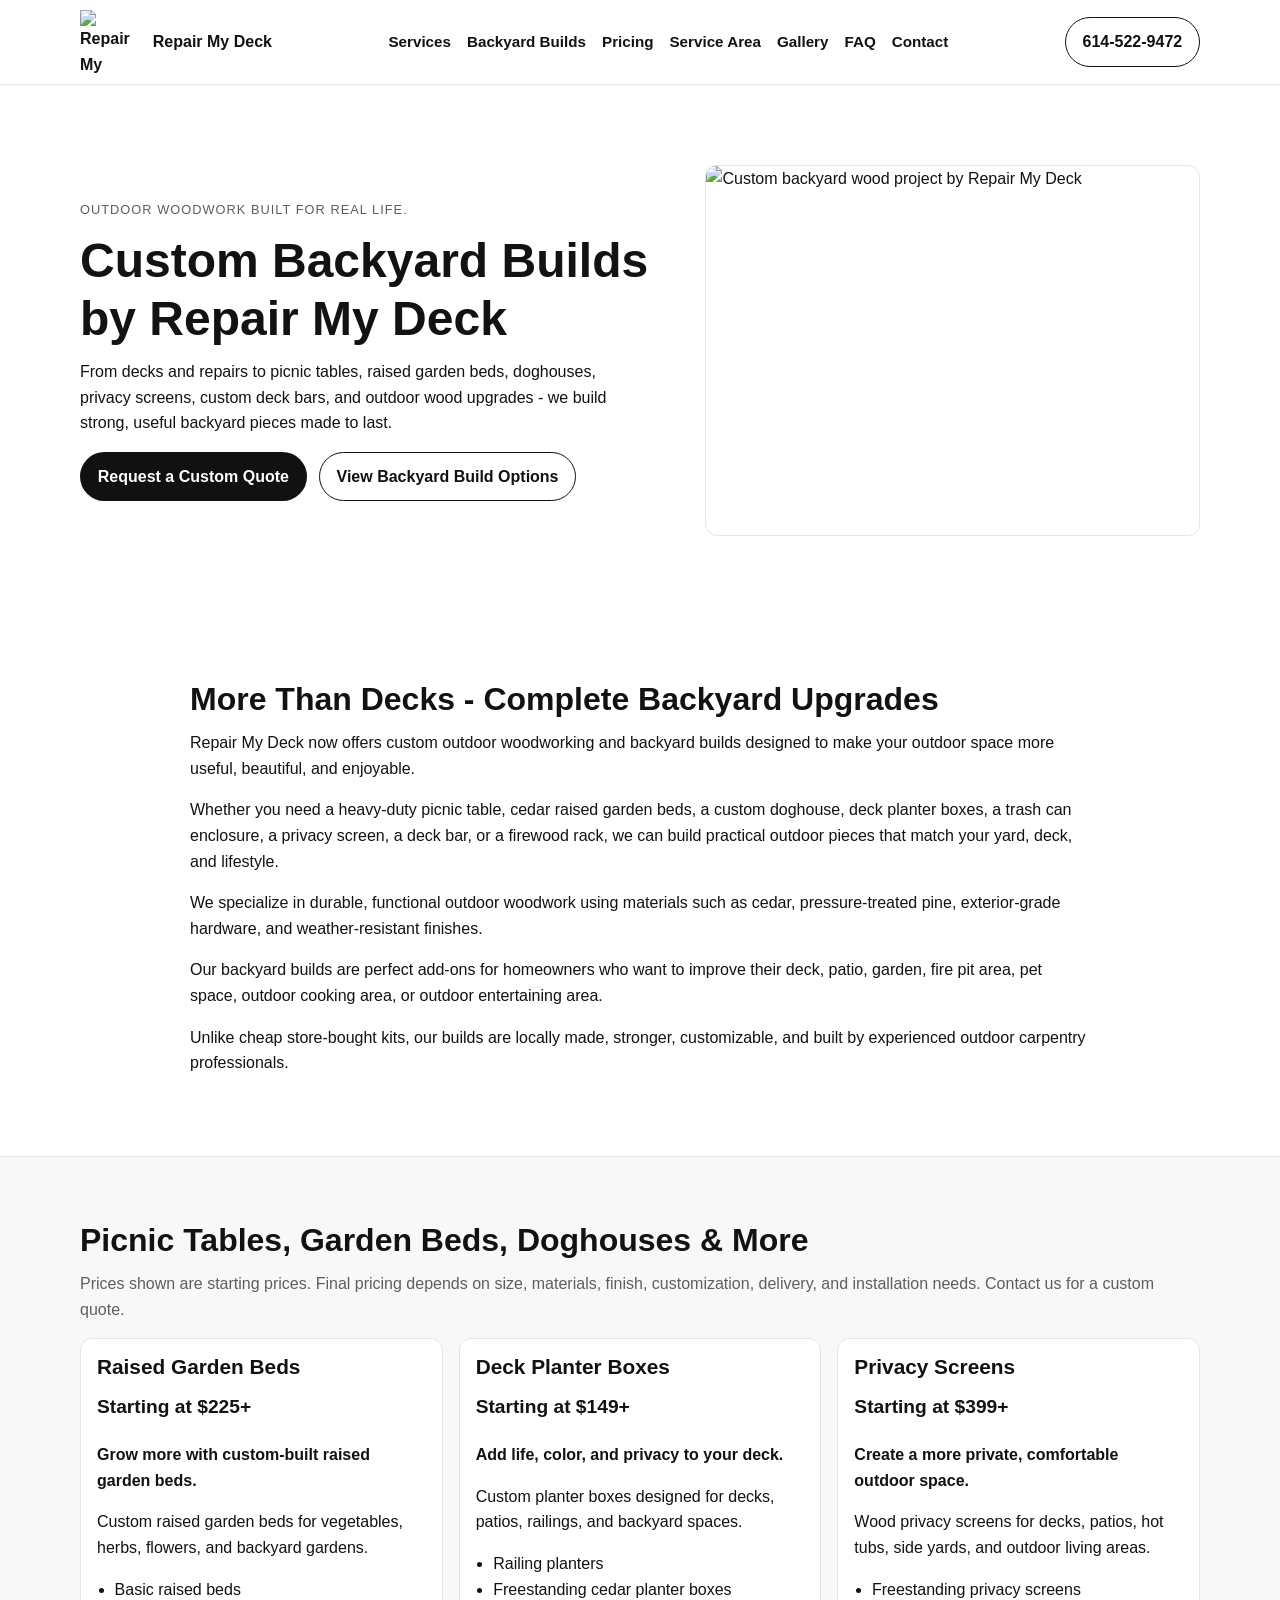
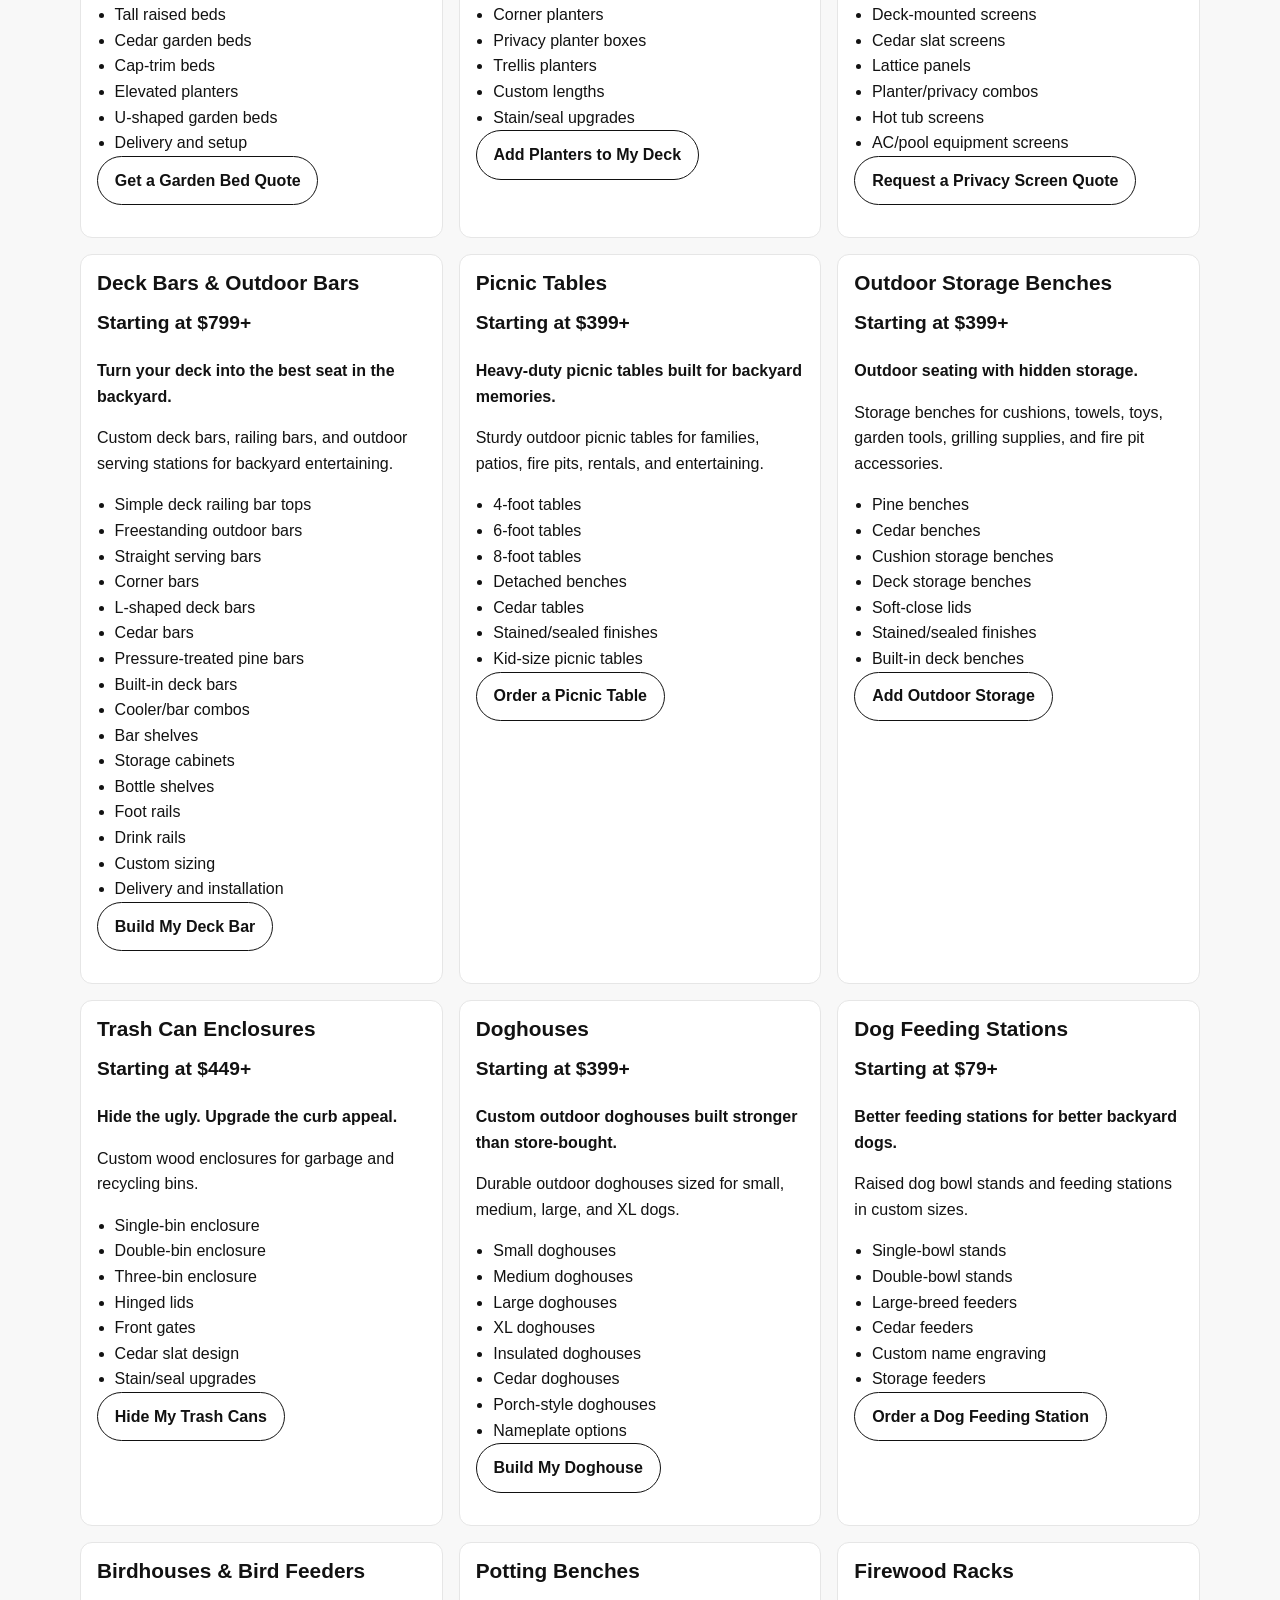
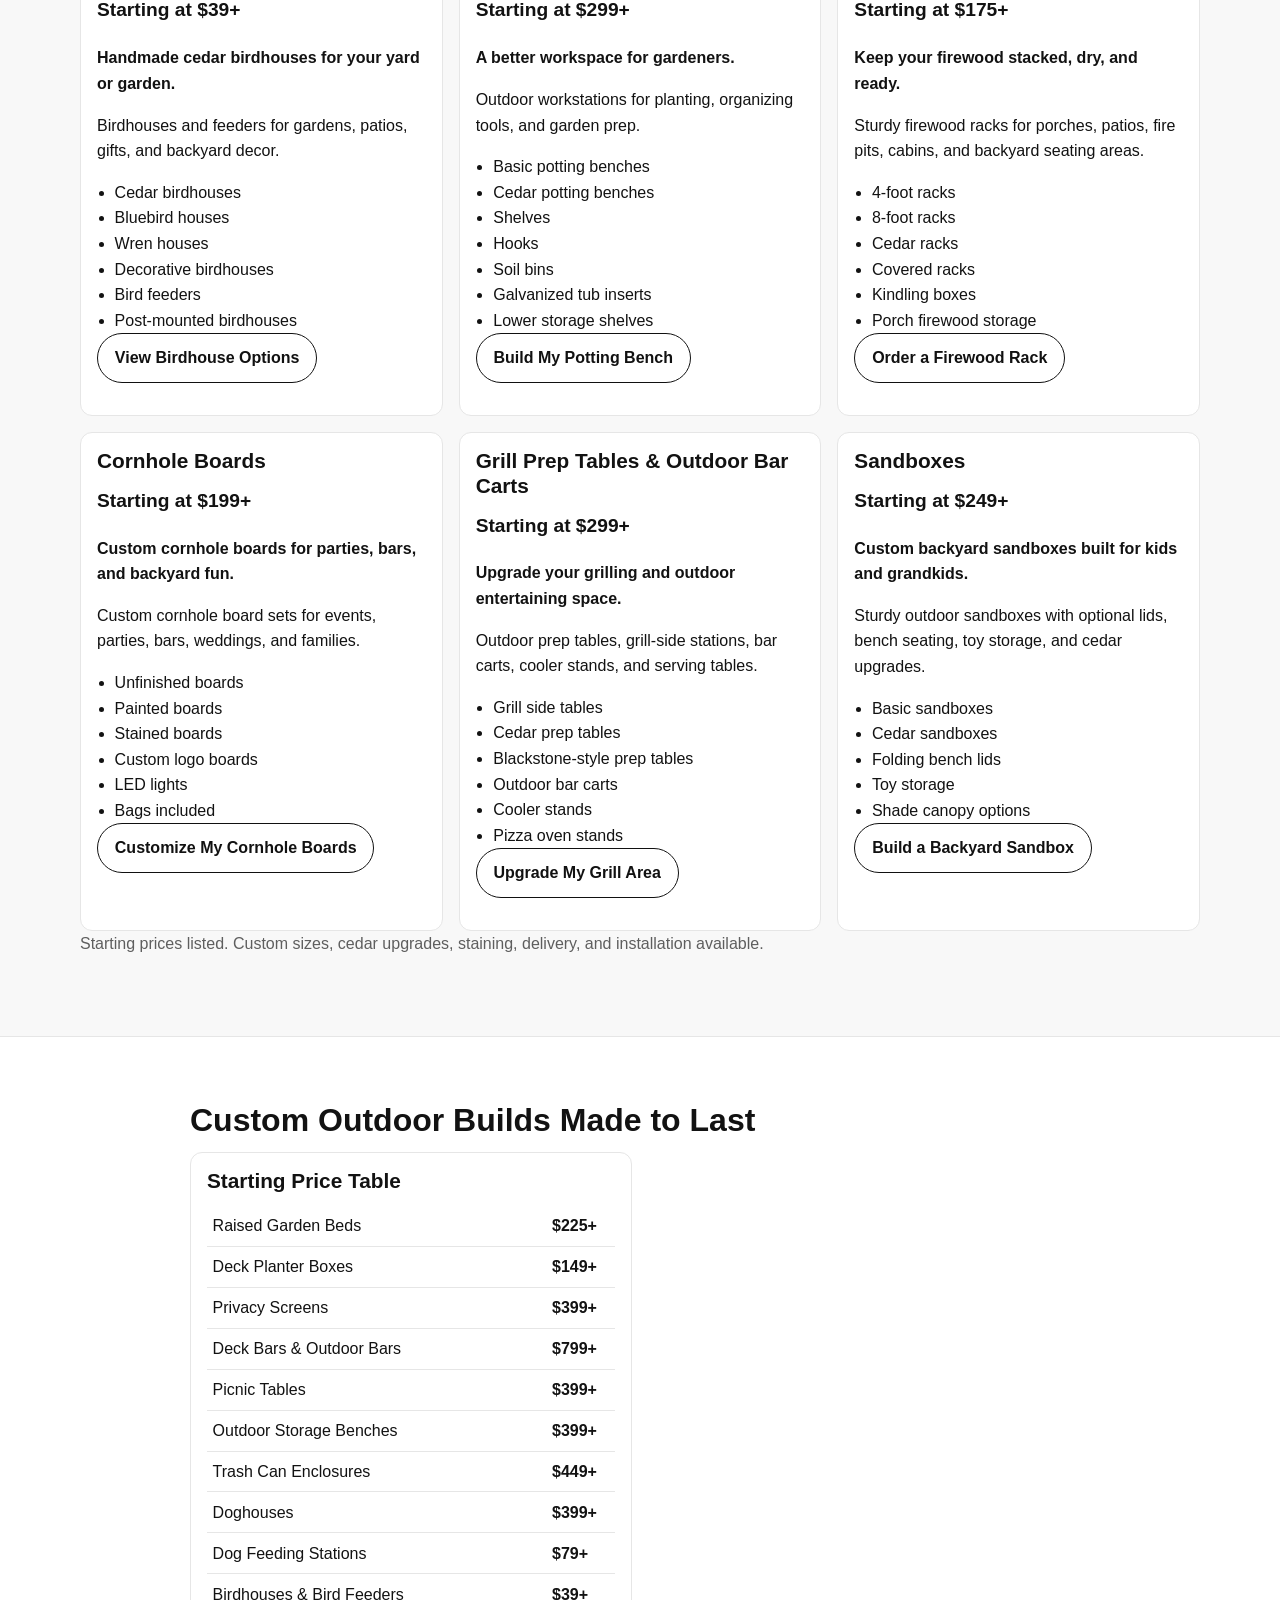
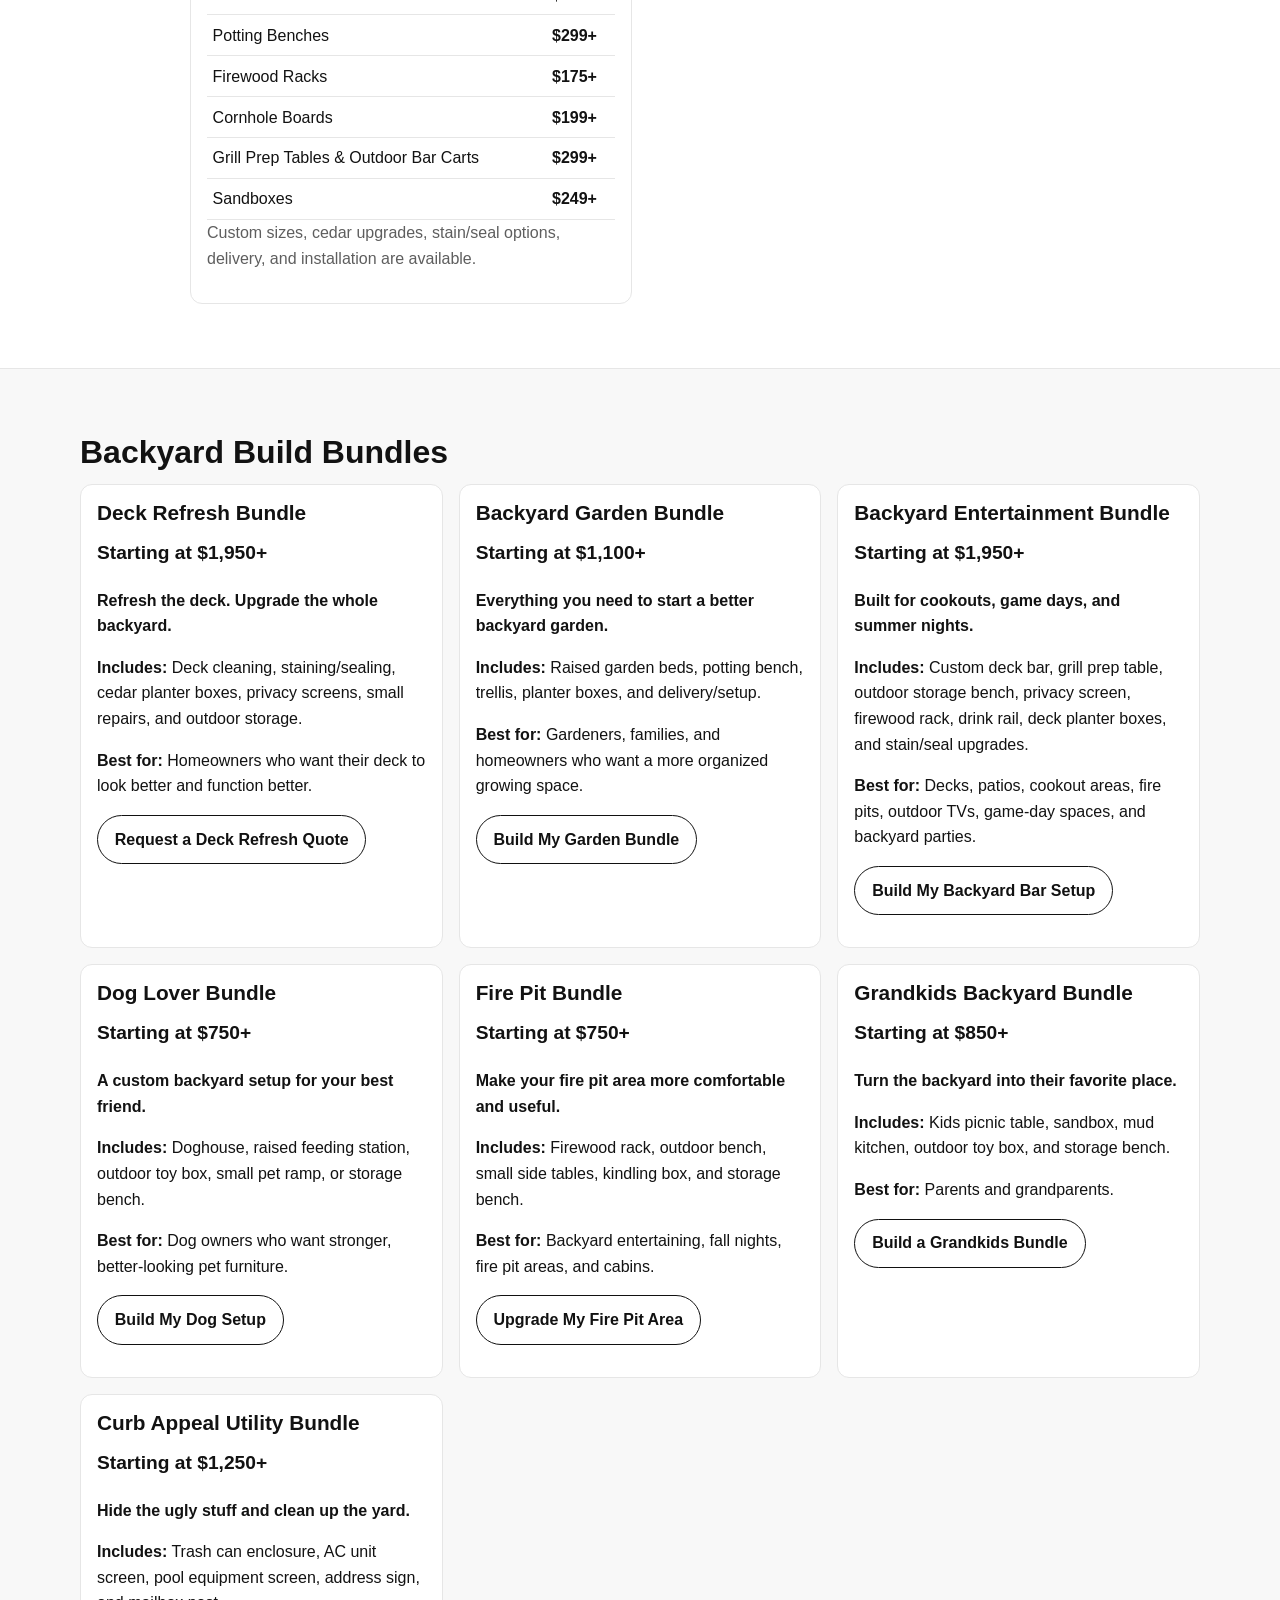
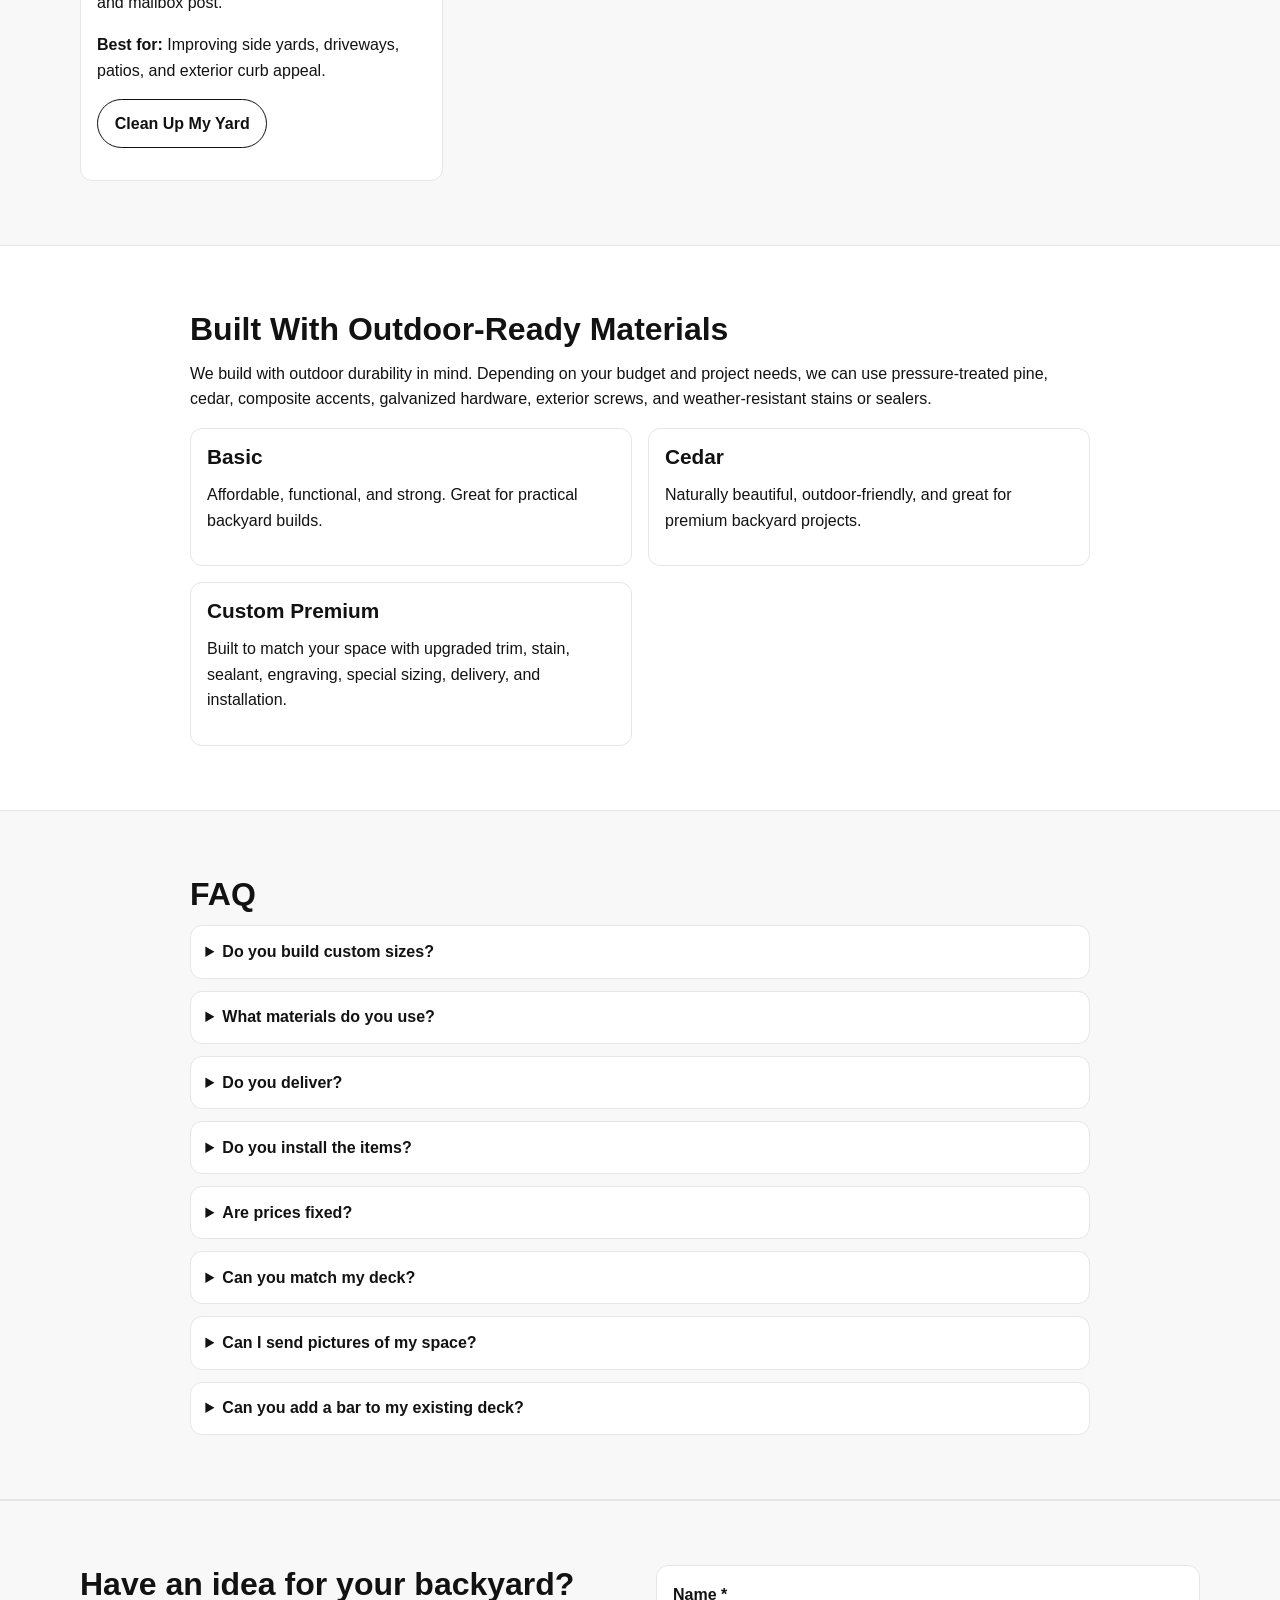
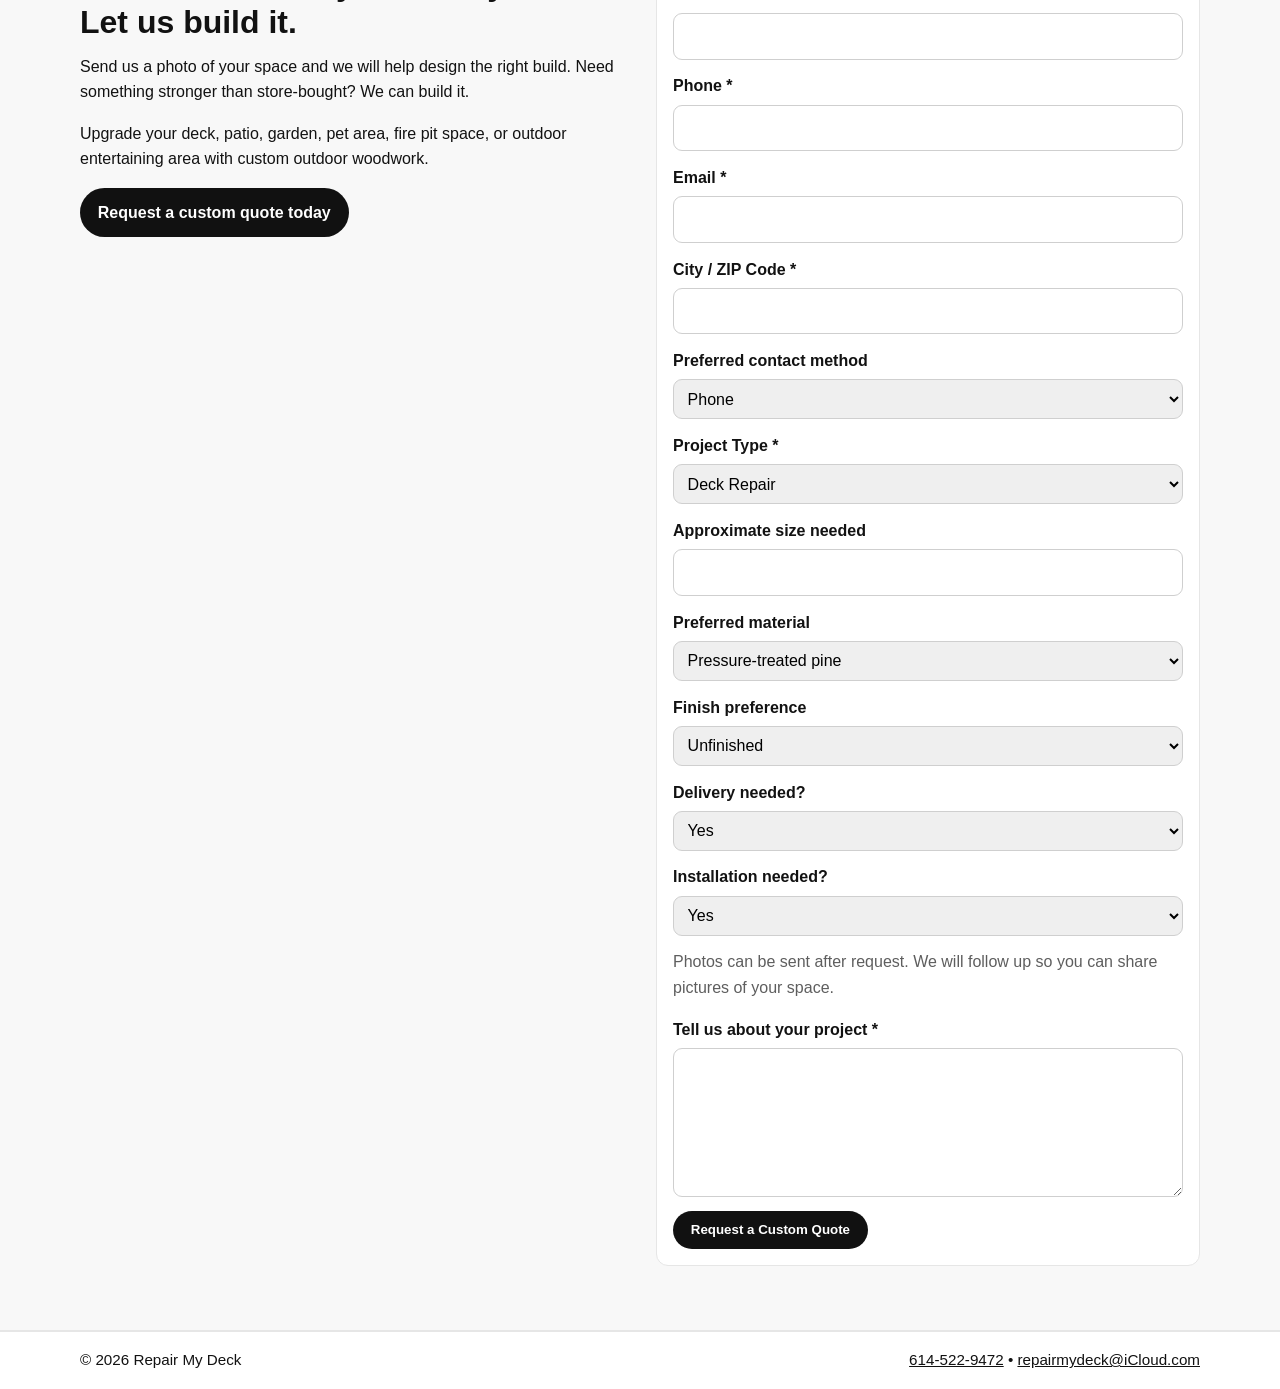
==== backyard-builds/index.html @ 0cf31ff4 "Fix README path for backyard builds page" ====
<!DOCTYPE html>
<html lang="en">
<head>
  <meta charset="UTF-8" />
  <meta name="viewport" content="width=device-width, initial-scale=1.0" />
  <title>Custom Backyard Builds in Central Ohio | Repair My Deck</title>
  <meta name="description" content="Repair My Deck builds custom picnic tables, raised garden beds, doghouses, privacy screens, trash can enclosures, deck planter boxes, custom deck bars, firewood racks, and outdoor wood projects in Central Ohio." />
  <meta name="robots" content="index, follow" />
  <link rel="canonical" href="https://www.repairmydeck.com/backyard-builds" />
  <link rel="stylesheet" href="../styles.css" />
  <script type="application/ld+json">
  {
    "@context": "https://schema.org",
    "@type": "Service",
    "name": "Custom Backyard Builds & Outdoor Woodworking",
    "provider": {"@type":"HomeAndConstructionBusiness","name":"Repair My Deck","telephone":"+1-614-522-9472"},
    "areaServed": ["Reynoldsburg, Ohio","Central Ohio"],
    "description": "Custom outdoor woodworking including picnic tables, raised garden beds, privacy screens, custom deck bars, and outdoor wood projects."
  }
  </script>
  <script type="application/ld+json">
  {
    "@context": "https://schema.org",
    "@type": "FAQPage",
    "mainEntity": [
      {"@type":"Question","name":"Do you build custom sizes?","acceptedAnswer":{"@type":"Answer","text":"Yes. Most backyard builds can be customized by size, material, finish, and layout."}},
      {"@type":"Question","name":"What materials do you use?","acceptedAnswer":{"@type":"Answer","text":"We commonly use pressure-treated pine, cedar, exterior-grade screws, galvanized hardware, and outdoor-rated stains or sealers."}},
      {"@type":"Question","name":"Do you deliver?","acceptedAnswer":{"@type":"Answer","text":"Yes. Delivery may be available depending on your location and the size of the project."}},
      {"@type":"Question","name":"Do you install the items?","acceptedAnswer":{"@type":"Answer","text":"Yes. Some items can be delivered and placed, while others can be installed or mounted depending on the project."}},
      {"@type":"Question","name":"Are prices fixed?","acceptedAnswer":{"@type":"Answer","text":"Prices shown are starting prices. Final pricing depends on size, materials, finish, customization, delivery, and installation."}},
      {"@type":"Question","name":"Can you match my deck?","acceptedAnswer":{"@type":"Answer","text":"Yes. Many items can be built to complement your existing deck, railing, stain color, or backyard style."}},
      {"@type":"Question","name":"Can I send pictures of my space?","acceptedAnswer":{"@type":"Answer","text":"Yes. Sending photos helps us recommend the right size, layout, and design."}},
      {"@type":"Question","name":"Can you add a bar to my existing deck?","acceptedAnswer":{"@type":"Answer","text":"Yes. We can quote simple railing bars, freestanding outdoor bars, or more custom deck-mounted and built-in bar options depending on the structure and available space."}}
    ]
  }
  </script>
</head>
<body>
  <header class="site-header" id="top">
    <div class="container header-inner">
      <a href="/" class="brand" aria-label="Repair My Deck home"><img src="../assets/logo.png" alt="Repair My Deck logo" class="brand-logo" /><span>Repair My Deck</span></a>
      <button class="menu-toggle" aria-expanded="false" aria-controls="site-nav" aria-label="Toggle menu"><span></span><span></span><span></span></button>
      <nav id="site-nav" class="site-nav" aria-label="Primary">
        <a href="/#services">Services</a><a href="/backyard-builds">Backyard Builds</a><a href="/#pricing">Pricing</a><a href="/#service-area">Service Area</a><a href="/#gallery">Gallery</a><a href="/#faq">FAQ</a><a href="#contact">Contact</a>
      </nav>
      <a class="btn btn-outline desktop-call" href="tel:+16145229472">614-522-9472</a>
    </div>
  </header>

  <main id="main-content">
    <section class="hero"><div class="container hero-layout"><div class="hero-copy"><p class="tag">Outdoor woodwork built for real life.</p><h1>Custom Backyard Builds by Repair My Deck</h1><p>From decks and repairs to picnic tables, raised garden beds, doghouses, privacy screens, custom deck bars, and outdoor wood upgrades - we build strong, useful backyard pieces made to last.</p><div class="hero-actions"><a class="btn btn-solid" href="#contact">Request a Custom Quote</a><a class="btn btn-outline" href="#build-options">View Backyard Build Options</a></div></div><figure class="hero-photo"><img src="../assets/photos/featured-deck.jpg" alt="Custom backyard wood project by Repair My Deck" /></figure></div></section>

    <section class="section"><div class="container narrow"><h2>More Than Decks - Complete Backyard Upgrades</h2><p>Repair My Deck now offers custom outdoor woodworking and backyard builds designed to make your outdoor space more useful, beautiful, and enjoyable.</p><p>Whether you need a heavy-duty picnic table, cedar raised garden beds, a custom doghouse, deck planter boxes, a trash can enclosure, a privacy screen, a deck bar, or a firewood rack, we can build practical outdoor pieces that match your yard, deck, and lifestyle.</p><p>We specialize in durable, functional outdoor woodwork using materials such as cedar, pressure-treated pine, exterior-grade hardware, and weather-resistant finishes.</p><p>Our backyard builds are perfect add-ons for homeowners who want to improve their deck, patio, garden, fire pit area, pet space, outdoor cooking area, or outdoor entertaining area.</p><p>Unlike cheap store-bought kits, our builds are locally made, stronger, customizable, and built by experienced outdoor carpentry professionals.</p></div></section>

    <section class="section muted" id="build-options"><div class="container"><h2>Picnic Tables, Garden Beds, Doghouses & More</h2><p class="pricing-note">Prices shown are starting prices. Final pricing depends on size, materials, finish, customization, delivery, and installation needs. Contact us for a custom quote.</p><div class="service-grid service-grid-backyard">
<article class="price-card"><h3>Raised Garden Beds</h3><p class="price">Starting at $225+</p><p><strong>Grow more with custom-built raised garden beds.</strong></p><p>Custom raised garden beds for vegetables, herbs, flowers, and backyard gardens.</p><ul><li>Basic raised beds</li><li>Tall raised beds</li><li>Cedar garden beds</li><li>Cap-trim beds</li><li>Elevated planters</li><li>U-shaped garden beds</li><li>Delivery and setup</li></ul><p><a class="btn btn-outline" href="#contact">Get a Garden Bed Quote</a></p></article>
<article class="price-card"><h3>Deck Planter Boxes</h3><p class="price">Starting at $149+</p><p><strong>Add life, color, and privacy to your deck.</strong></p><p>Custom planter boxes designed for decks, patios, railings, and backyard spaces.</p><ul><li>Railing planters</li><li>Freestanding cedar planter boxes</li><li>Corner planters</li><li>Privacy planter boxes</li><li>Trellis planters</li><li>Custom lengths</li><li>Stain/seal upgrades</li></ul><p><a class="btn btn-outline" href="#contact">Add Planters to My Deck</a></p></article>
<article class="price-card"><h3>Privacy Screens</h3><p class="price">Starting at $399+</p><p><strong>Create a more private, comfortable outdoor space.</strong></p><p>Wood privacy screens for decks, patios, hot tubs, side yards, and outdoor living areas.</p><ul><li>Freestanding privacy screens</li><li>Deck-mounted screens</li><li>Cedar slat screens</li><li>Lattice panels</li><li>Planter/privacy combos</li><li>Hot tub screens</li><li>AC/pool equipment screens</li></ul><p><a class="btn btn-outline" href="#contact">Request a Privacy Screen Quote</a></p></article>
<article class="price-card"><h3>Deck Bars & Outdoor Bars</h3><p class="price">Starting at $799+</p><p><strong>Turn your deck into the best seat in the backyard.</strong></p><p>Custom deck bars, railing bars, and outdoor serving stations for backyard entertaining.</p><ul><li>Simple deck railing bar tops</li><li>Freestanding outdoor bars</li><li>Straight serving bars</li><li>Corner bars</li><li>L-shaped deck bars</li><li>Cedar bars</li><li>Pressure-treated pine bars</li><li>Built-in deck bars</li><li>Cooler/bar combos</li><li>Bar shelves</li><li>Storage cabinets</li><li>Bottle shelves</li><li>Foot rails</li><li>Drink rails</li><li>Custom sizing</li><li>Delivery and installation</li></ul><p><a class="btn btn-outline" href="#contact">Build My Deck Bar</a></p></article>
<article class="price-card"><h3>Picnic Tables</h3><p class="price">Starting at $399+</p><p><strong>Heavy-duty picnic tables built for backyard memories.</strong></p><p>Sturdy outdoor picnic tables for families, patios, fire pits, rentals, and entertaining.</p><ul><li>4-foot tables</li><li>6-foot tables</li><li>8-foot tables</li><li>Detached benches</li><li>Cedar tables</li><li>Stained/sealed finishes</li><li>Kid-size picnic tables</li></ul><p><a class="btn btn-outline" href="#contact">Order a Picnic Table</a></p></article>
<article class="price-card"><h3>Outdoor Storage Benches</h3><p class="price">Starting at $399+</p><p><strong>Outdoor seating with hidden storage.</strong></p><p>Storage benches for cushions, towels, toys, garden tools, grilling supplies, and fire pit accessories.</p><ul><li>Pine benches</li><li>Cedar benches</li><li>Cushion storage benches</li><li>Deck storage benches</li><li>Soft-close lids</li><li>Stained/sealed finishes</li><li>Built-in deck benches</li></ul><p><a class="btn btn-outline" href="#contact">Add Outdoor Storage</a></p></article>
<article class="price-card"><h3>Trash Can Enclosures</h3><p class="price">Starting at $449+</p><p><strong>Hide the ugly. Upgrade the curb appeal.</strong></p><p>Custom wood enclosures for garbage and recycling bins.</p><ul><li>Single-bin enclosure</li><li>Double-bin enclosure</li><li>Three-bin enclosure</li><li>Hinged lids</li><li>Front gates</li><li>Cedar slat design</li><li>Stain/seal upgrades</li></ul><p><a class="btn btn-outline" href="#contact">Hide My Trash Cans</a></p></article>
<article class="price-card"><h3>Doghouses</h3><p class="price">Starting at $399+</p><p><strong>Custom outdoor doghouses built stronger than store-bought.</strong></p><p>Durable outdoor doghouses sized for small, medium, large, and XL dogs.</p><ul><li>Small doghouses</li><li>Medium doghouses</li><li>Large doghouses</li><li>XL doghouses</li><li>Insulated doghouses</li><li>Cedar doghouses</li><li>Porch-style doghouses</li><li>Nameplate options</li></ul><p><a class="btn btn-outline" href="#contact">Build My Doghouse</a></p></article>
<article class="price-card"><h3>Dog Feeding Stations</h3><p class="price">Starting at $79+</p><p><strong>Better feeding stations for better backyard dogs.</strong></p><p>Raised dog bowl stands and feeding stations in custom sizes.</p><ul><li>Single-bowl stands</li><li>Double-bowl stands</li><li>Large-breed feeders</li><li>Cedar feeders</li><li>Custom name engraving</li><li>Storage feeders</li></ul><p><a class="btn btn-outline" href="#contact">Order a Dog Feeding Station</a></p></article>
<article class="price-card"><h3>Birdhouses & Bird Feeders</h3><p class="price">Starting at $39+</p><p><strong>Handmade cedar birdhouses for your yard or garden.</strong></p><p>Birdhouses and feeders for gardens, patios, gifts, and backyard decor.</p><ul><li>Cedar birdhouses</li><li>Bluebird houses</li><li>Wren houses</li><li>Decorative birdhouses</li><li>Bird feeders</li><li>Post-mounted birdhouses</li></ul><p><a class="btn btn-outline" href="#contact">View Birdhouse Options</a></p></article>
<article class="price-card"><h3>Potting Benches</h3><p class="price">Starting at $299+</p><p><strong>A better workspace for gardeners.</strong></p><p>Outdoor workstations for planting, organizing tools, and garden prep.</p><ul><li>Basic potting benches</li><li>Cedar potting benches</li><li>Shelves</li><li>Hooks</li><li>Soil bins</li><li>Galvanized tub inserts</li><li>Lower storage shelves</li></ul><p><a class="btn btn-outline" href="#contact">Build My Potting Bench</a></p></article>
<article class="price-card"><h3>Firewood Racks</h3><p class="price">Starting at $175+</p><p><strong>Keep your firewood stacked, dry, and ready.</strong></p><p>Sturdy firewood racks for porches, patios, fire pits, cabins, and backyard seating areas.</p><ul><li>4-foot racks</li><li>8-foot racks</li><li>Cedar racks</li><li>Covered racks</li><li>Kindling boxes</li><li>Porch firewood storage</li></ul><p><a class="btn btn-outline" href="#contact">Order a Firewood Rack</a></p></article>
<article class="price-card"><h3>Cornhole Boards</h3><p class="price">Starting at $199+</p><p><strong>Custom cornhole boards for parties, bars, and backyard fun.</strong></p><p>Custom cornhole board sets for events, parties, bars, weddings, and families.</p><ul><li>Unfinished boards</li><li>Painted boards</li><li>Stained boards</li><li>Custom logo boards</li><li>LED lights</li><li>Bags included</li></ul><p><a class="btn btn-outline" href="#contact">Customize My Cornhole Boards</a></p></article>
<article class="price-card"><h3>Grill Prep Tables & Outdoor Bar Carts</h3><p class="price">Starting at $299+</p><p><strong>Upgrade your grilling and outdoor entertaining space.</strong></p><p>Outdoor prep tables, grill-side stations, bar carts, cooler stands, and serving tables.</p><ul><li>Grill side tables</li><li>Cedar prep tables</li><li>Blackstone-style prep tables</li><li>Outdoor bar carts</li><li>Cooler stands</li><li>Pizza oven stands</li></ul><p><a class="btn btn-outline" href="#contact">Upgrade My Grill Area</a></p></article>
<article class="price-card"><h3>Sandboxes</h3><p class="price">Starting at $249+</p><p><strong>Custom backyard sandboxes built for kids and grandkids.</strong></p><p>Sturdy outdoor sandboxes with optional lids, bench seating, toy storage, and cedar upgrades.</p><ul><li>Basic sandboxes</li><li>Cedar sandboxes</li><li>Folding bench lids</li><li>Toy storage</li><li>Shade canopy options</li></ul><p><a class="btn btn-outline" href="#contact">Build a Backyard Sandbox</a></p></article>
</div><p class="pricing-note">Starting prices listed. Custom sizes, cedar upgrades, staining, delivery, and installation available.</p></div></section>
<section class="section"><div class="container narrow"><h2>Custom Outdoor Builds Made to Last</h2><div class="price-cards"><article class="price-card"><h3>Starting Price Table</h3><table class="price-table"><tbody><tr><td>Raised Garden Beds</td><td><strong>$225+</strong></td></tr><tr><td>Deck Planter Boxes</td><td><strong>$149+</strong></td></tr><tr><td>Privacy Screens</td><td><strong>$399+</strong></td></tr><tr><td>Deck Bars & Outdoor Bars</td><td><strong>$799+</strong></td></tr><tr><td>Picnic Tables</td><td><strong>$399+</strong></td></tr><tr><td>Outdoor Storage Benches</td><td><strong>$399+</strong></td></tr><tr><td>Trash Can Enclosures</td><td><strong>$449+</strong></td></tr><tr><td>Doghouses</td><td><strong>$399+</strong></td></tr><tr><td>Dog Feeding Stations</td><td><strong>$79+</strong></td></tr><tr><td>Birdhouses & Bird Feeders</td><td><strong>$39+</strong></td></tr><tr><td>Potting Benches</td><td><strong>$299+</strong></td></tr><tr><td>Firewood Racks</td><td><strong>$175+</strong></td></tr><tr><td>Cornhole Boards</td><td><strong>$199+</strong></td></tr><tr><td>Grill Prep Tables & Outdoor Bar Carts</td><td><strong>$299+</strong></td></tr><tr><td>Sandboxes</td><td><strong>$249+</strong></td></tr></tbody></table><p class="pricing-note">Custom sizes, cedar upgrades, stain/seal options, delivery, and installation are available.</p></article></div></div></section><section class="section muted"><div class="container"><h2>Backyard Build Bundles</h2><div class="service-grid service-grid-backyard"><article class='price-card'><h3>Deck Refresh Bundle</h3><p class='price'>Starting at $1,950+</p><p><strong>Refresh the deck. Upgrade the whole backyard.</strong></p><p><strong>Includes:</strong> Deck cleaning, staining/sealing, cedar planter boxes, privacy screens, small repairs, and outdoor storage.</p><p><strong>Best for:</strong> Homeowners who want their deck to look better and function better.</p><p><a class='btn btn-outline' href='#contact'>Request a Deck Refresh Quote</a></p></article><article class='price-card'><h3>Backyard Garden Bundle</h3><p class='price'>Starting at $1,100+</p><p><strong>Everything you need to start a better backyard garden.</strong></p><p><strong>Includes:</strong> Raised garden beds, potting bench, trellis, planter boxes, and delivery/setup.</p><p><strong>Best for:</strong> Gardeners, families, and homeowners who want a more organized growing space.</p><p><a class='btn btn-outline' href='#contact'>Build My Garden Bundle</a></p></article><article class='price-card'><h3>Backyard Entertainment Bundle</h3><p class='price'>Starting at $1,950+</p><p><strong>Built for cookouts, game days, and summer nights.</strong></p><p><strong>Includes:</strong> Custom deck bar, grill prep table, outdoor storage bench, privacy screen, firewood rack, drink rail, deck planter boxes, and stain/seal upgrades.</p><p><strong>Best for:</strong> Decks, patios, cookout areas, fire pits, outdoor TVs, game-day spaces, and backyard parties.</p><p><a class='btn btn-outline' href='#contact'>Build My Backyard Bar Setup</a></p></article><article class='price-card'><h3>Dog Lover Bundle</h3><p class='price'>Starting at $750+</p><p><strong>A custom backyard setup for your best friend.</strong></p><p><strong>Includes:</strong> Doghouse, raised feeding station, outdoor toy box, small pet ramp, or storage bench.</p><p><strong>Best for:</strong> Dog owners who want stronger, better-looking pet furniture.</p><p><a class='btn btn-outline' href='#contact'>Build My Dog Setup</a></p></article><article class='price-card'><h3>Fire Pit Bundle</h3><p class='price'>Starting at $750+</p><p><strong>Make your fire pit area more comfortable and useful.</strong></p><p><strong>Includes:</strong> Firewood rack, outdoor bench, small side tables, kindling box, and storage bench.</p><p><strong>Best for:</strong> Backyard entertaining, fall nights, fire pit areas, and cabins.</p><p><a class='btn btn-outline' href='#contact'>Upgrade My Fire Pit Area</a></p></article><article class='price-card'><h3>Grandkids Backyard Bundle</h3><p class='price'>Starting at $850+</p><p><strong>Turn the backyard into their favorite place.</strong></p><p><strong>Includes:</strong> Kids picnic table, sandbox, mud kitchen, outdoor toy box, and storage bench.</p><p><strong>Best for:</strong> Parents and grandparents.</p><p><a class='btn btn-outline' href='#contact'>Build a Grandkids Bundle</a></p></article><article class='price-card'><h3>Curb Appeal Utility Bundle</h3><p class='price'>Starting at $1,250+</p><p><strong>Hide the ugly stuff and clean up the yard.</strong></p><p><strong>Includes:</strong> Trash can enclosure, AC unit screen, pool equipment screen, address sign, and mailbox post.</p><p><strong>Best for:</strong> Improving side yards, driveways, patios, and exterior curb appeal.</p><p><a class='btn btn-outline' href='#contact'>Clean Up My Yard</a></p></article></div></div></section><section class='section'><div class='container narrow'><h2>Built With Outdoor-Ready Materials</h2><p>We build with outdoor durability in mind. Depending on your budget and project needs, we can use pressure-treated pine, cedar, composite accents, galvanized hardware, exterior screws, and weather-resistant stains or sealers.</p><div class='price-cards'><article class='price-card'><h3>Basic</h3><p>Affordable, functional, and strong. Great for practical backyard builds.</p></article><article class='price-card'><h3>Cedar</h3><p>Naturally beautiful, outdoor-friendly, and great for premium backyard projects.</p></article><article class='price-card'><h3>Custom Premium</h3><p>Built to match your space with upgraded trim, stain, sealant, engraving, special sizing, delivery, and installation.</p></article></div></div></section><section class='section muted' id='faq'><div class='container narrow'><h2>FAQ</h2><div class='faq-list'><details><summary>Do you build custom sizes?</summary><p>Yes. Most backyard builds can be customized by size, material, finish, and layout.</p></details><details><summary>What materials do you use?</summary><p>We commonly use pressure-treated pine, cedar, exterior-grade screws, galvanized hardware, and outdoor-rated stains or sealers.</p></details><details><summary>Do you deliver?</summary><p>Yes. Delivery may be available depending on your location and the size of the project.</p></details><details><summary>Do you install the items?</summary><p>Yes. Some items can be delivered and placed, while others can be installed or mounted depending on the project.</p></details><details><summary>Are prices fixed?</summary><p>Prices shown are starting prices. Final pricing depends on size, materials, finish, customization, delivery, and installation.</p></details><details><summary>Can you match my deck?</summary><p>Yes. Many items can be built to complement your existing deck, railing, stain color, or backyard style.</p></details><details><summary>Can I send pictures of my space?</summary><p>Yes. Sending photos helps us recommend the right size, layout, and design.</p></details><details><summary>Can you add a bar to my existing deck?</summary><p>Yes. We can quote simple railing bars, freestanding outdoor bars, or more custom deck-mounted and built-in bar options depending on the structure and available space.</p></details></div></div></section><section class='section muted' id='contact'><div class='container contact-layout'><div><h2>Have an idea for your backyard? Let us build it.</h2><p>Send us a photo of your space and we will help design the right build. Need something stronger than store-bought? We can build it.</p><p>Upgrade your deck, patio, garden, pet area, fire pit space, or outdoor entertaining area with custom outdoor woodwork.</p><a class='btn btn-solid' href='#quote-form'>Request a custom quote today</a></div><form id='quote-form' class='contact-form' action='https://formsubmit.co/repairmydeck@iCloud.com' method='post'><input type='hidden' name='_subject' value='Backyard Builds Quote Request - Repair My Deck' /><div class='form-row'><label for='name'>Name *</label><input id='name' name='name' required /></div><div class='form-row'><label for='phone'>Phone *</label><input id='phone' name='phone' required /></div><div class='form-row'><label for='email'>Email *</label><input id='email' name='email' type='email' required /></div><div class='form-row'><label for='city'>City / ZIP Code *</label><input id='city' name='city' required /></div><div class='form-row'><label for='preferredContact'>Preferred contact method</label><select id='preferredContact' name='preferredContact'><option>Phone</option><option>Email</option><option>Text</option><option>No preference</option></select></div><div class='form-row'><label for='projectType'>Project Type *</label><select id='projectType' name='projectType' required><option>Deck Repair</option><option>New Deck Construction</option><option>Deck Rebuild</option><option>Raised Garden Beds</option><option>Deck Planter Boxes</option><option>Privacy Screens</option><option>Deck Bars & Outdoor Bars</option><option>Picnic Tables</option><option>Outdoor Storage Benches</option><option>Trash Can Enclosures</option><option>Doghouses</option><option>Dog Feeding Stations</option><option>Birdhouses & Bird Feeders</option><option>Potting Benches</option><option>Firewood Racks</option><option>Cornhole Boards</option><option>Grill Prep Tables & Outdoor Bar Carts</option><option>Sandboxes</option><option>Backyard Bundle</option><option>Other Custom Outdoor Build</option><option>Not Sure Yet</option></select></div><div class='form-row'><label for='sizeNeeded'>Approximate size needed</label><input id='sizeNeeded' name='sizeNeeded' /></div><div class='form-row'><label for='preferredMaterial'>Preferred material</label><select id='preferredMaterial' name='preferredMaterial'><option>Pressure-treated pine</option><option>Cedar</option><option>Not sure</option></select></div><div class='form-row'><label for='finishPreference'>Finish preference</label><select id='finishPreference' name='finishPreference'><option>Unfinished</option><option>Stained</option><option>Sealed</option><option>Painted</option><option>Not sure</option></select></div><div class='form-row'><label for='deliveryNeeded'>Delivery needed?</label><select id='deliveryNeeded' name='deliveryNeeded'><option>Yes</option><option>No</option><option>Not sure</option></select></div><div class='form-row'><label for='installationNeeded'>Installation needed?</label><select id='installationNeeded' name='installationNeeded'><option>Yes</option><option>No</option><option>Not sure</option></select></div><p class='pricing-note'>Photos can be sent after request. We will follow up so you can share pictures of your space.</p><div class='form-row'><label for='message'>Tell us about your project *</label><textarea id='message' name='message' rows='5' required></textarea></div><button class='btn btn-solid' type='submit'>Request a Custom Quote</button></form></div></section></main><footer class='site-footer'><div class='container footer-inner'><p>© <span id='year'></span> Repair My Deck</p><p><a href='tel:+16145229472'>614-522-9472</a> • <a href='mailto:repairmydeck@iCloud.com'>repairmydeck@iCloud.com</a></p></div></footer><script src='../script.js'></script></body></html>
---- styles.css ----
:root {
  --bg: #ffffff;
  --text: #121212;
  --muted: #5e5e5e;
  --line: #e6e6e6;
  --panel: #f8f8f8;
  --accent: #111111;
  --radius: 12px;
  --max: 1120px;
}

* { box-sizing: border-box; }

body {
  margin: 0;
  font-family: Inter, "Segoe UI", Roboto, Helvetica, Arial, sans-serif;
  color: var(--text);
  background: var(--bg);
  line-height: 1.6;
}

img {
  display: block;
  max-width: 100%;
}

.container {
  width: min(100% - 2rem, var(--max));
  margin-inline: auto;
}

.narrow {
  width: min(100% - 2rem, 900px);
}

.skip-link {
  position: absolute;
  left: -9999px;
  top: -9999px;
}

.skip-link:focus {
  left: 0.5rem;
  top: 0.5rem;
  background: #fff;
  color: #000;
  padding: 0.4rem;
}

.site-header {
  position: sticky;
  top: 0;
  z-index: 50;
  background: rgba(255, 255, 255, 0.96);
  border-bottom: 1px solid var(--line);
  backdrop-filter: blur(6px);
}

.header-inner {
  min-height: 84px;
  display: flex;
  align-items: center;
  justify-content: space-between;
  gap: 1rem;
}

.brand {
  display: inline-flex;
  align-items: center;
  gap: 0.55rem;
  color: var(--text);
  text-decoration: none;
  font-weight: 700;
}

.brand-logo {
  width: 64px;
  height: 64px;
  object-fit: contain;
}

.site-nav {
  display: flex;
  align-items: center;
  gap: 1rem;
}

.site-nav a {
  color: var(--text);
  text-decoration: none;
  font-weight: 600;
  font-size: 0.95rem;
}

.site-nav a:hover,
.site-nav a:focus-visible {
  text-decoration: underline;
}

.menu-toggle {
  display: none;
  background: #fff;
  border: 1px solid var(--line);
  border-radius: 8px;
  padding: 0.35rem;
}

.menu-toggle span {
  width: 19px;
  height: 2px;
  background: #111;
  display: block;
}

.menu-toggle span + span { margin-top: 4px; }

.section {
  padding: clamp(2.7rem, 5vw, 4.5rem) 0;
}

.muted {
  background: var(--panel);
  border-top: 1px solid var(--line);
  border-bottom: 1px solid var(--line);
}

h1, h2, h3 {
  line-height: 1.2;
  margin: 0 0 0.75rem;
}

h1 { font-size: clamp(1.9rem, 4vw, 3rem); }
h2 { font-size: clamp(1.4rem, 2.5vw, 2.1rem); }
h3 { font-size: clamp(1.05rem, 1.8vw, 1.3rem); }

p { margin-top: 0; }

.tag {
  font-size: 0.8rem;
  text-transform: uppercase;
  letter-spacing: 0.08em;
  color: var(--muted);
  margin-bottom: 0.75rem;
}

.hero {
  padding: clamp(3rem, 7vw, 5rem) 0;
}

.hero-layout {
  display: grid;
  gap: 2rem;
}

.hero-copy p {
  max-width: 64ch;
}

.hero-pricing {
  border-left: 3px solid #111;
  padding-left: 1rem;
  margin: 1.25rem 0;
}

.hero-pricing p {
  margin: 0.4rem 0;
}

.hero-pricing span {
  font-weight: 700;
}

.hero-actions {
  display: flex;
  flex-wrap: wrap;
  gap: 0.75rem;
  margin-top: 1rem;
}

.hero-photo {
  margin: 0;
}

.hero-photo img {
  width: 100%;
  border-radius: var(--radius);
  border: 1px solid var(--line);
  object-fit: cover;
  aspect-ratio: 4 / 3;
}

.btn {
  display: inline-flex;
  align-items: center;
  justify-content: center;
  border-radius: 999px;
  padding: 0.68rem 1.05rem;
  font-weight: 700;
  text-decoration: none;
  cursor: pointer;
  border: 1px solid transparent;
}

.btn-solid {
  background: #111;
  color: #fff;
}

.btn-outline {
  background: transparent;
  border-color: #111;
  color: #111;
}

.service-grid {
  display: grid;
  gap: 1rem;
  grid-template-columns: 1fr;
}

.service-grid article {
  border: 1px solid var(--line);
  border-radius: var(--radius);
  background: #fff;
  padding: 1rem;
}

.pricing-note {
  color: var(--muted);
}

.price-cards {
  display: grid;
  gap: 1rem;
}

.price-card {
  background: #fff;
  border: 1px solid var(--line);
  border-radius: var(--radius);
  padding: 1rem;
}

.price {
  font-size: 1.2rem;
  font-weight: 800;
}

.price-card ul {
  margin: 0;
  padding-left: 1.1rem;
}

.gallery-intro {
  color: var(--muted);
}

.gallery-grid {
  display: grid;
  gap: 1rem;
  grid-template-columns: 1fr;
}

.gallery-grid figure {
  margin: 0;
}

.gallery-grid img {
  width: 100%;
  border-radius: var(--radius);
  border: 1px solid var(--line);
  object-fit: cover;
  aspect-ratio: 4 / 3;
}

.gallery-grid figcaption {
  margin-top: 0.4rem;
  font-size: 0.9rem;
  color: var(--muted);
}

.contact-layout {
  display: grid;
  gap: 2rem;
}

.contact-list {
  padding-left: 1rem;
}

.contact-form {
  border: 1px solid var(--line);
  border-radius: var(--radius);
  background: #fff;
  padding: 1rem;
}

.form-row {
  display: grid;
  gap: 0.35rem;
  margin-bottom: 0.85rem;
}

label {
  font-weight: 600;
}

input,
select,
textarea {
  width: 100%;
  border: 1px solid #cfcfcf;
  border-radius: 9px;
  font: inherit;
  padding: 0.6rem;
}

input:focus,
select:focus,
textarea:focus {
  outline: 3px solid rgba(0, 0, 0, 0.15);
  border-color: #111;
}

.honeypot {
  position: absolute;
  left: -9999px;
  pointer-events: none;
  opacity: 0;
}

.form-status {
  margin-top: 0.6rem;
  font-weight: 600;
}

.form-status.success { color: #1d7a3a; }
.form-status.error { color: #a02929; }

.site-footer {
  border-top: 1px solid var(--line);
  padding: 1rem 0;
  background: #fff;
}

.footer-inner {
  display: flex;
  gap: 0.6rem;
  justify-content: space-between;
  flex-wrap: wrap;
}

.footer-inner p {
  margin: 0;
  font-size: 0.95rem;
}

.footer-inner a {
  color: #111;
}

@media (min-width: 800px) {
  .hero-layout {
    grid-template-columns: 1.2fr 1fr;
    align-items: center;
  }

  .service-grid {
    grid-template-columns: repeat(3, 1fr);
  }

  .price-cards {
    grid-template-columns: repeat(2, 1fr);
  }

  .gallery-grid {
    grid-template-columns: repeat(2, 1fr);
  }

  .contact-layout {
    grid-template-columns: 1fr 1fr;
    align-items: start;
  }
}

@media (max-width: 900px) {
  .menu-toggle { display: inline-block; }

  .site-nav {
    display: none;
    position: absolute;
    top: 84px;
    left: 0;
    right: 0;
    background: #fff;
    border-top: 1px solid var(--line);
    padding: 0.8rem 1rem 1rem;
    flex-direction: column;
    align-items: flex-start;
    gap: 0.7rem;
  }

  .site-nav.open { display: flex; }

  .desktop-call { display: none; }
}

@media (max-width: 520px) {
  .btn { width: 100%; }
}


.area-chips {
  list-style: none;
  padding: 0;
  margin: 1rem 0 0;
  display: flex;
  flex-wrap: wrap;
  gap: 0.55rem;
}

.area-chips li {
  border: 1px solid var(--line);
  border-radius: 999px;
  padding: 0.35rem 0.75rem;
  background: #fff;
  font-weight: 600;
  font-size: 0.9rem;
}

.faq-list {
  display: grid;
  gap: 0.75rem;
}

.faq-list details {
  background: #fff;
  border: 1px solid var(--line);
  border-radius: var(--radius);
  padding: 0.8rem 0.9rem;
}

.faq-list summary {
  cursor: pointer;
  font-weight: 700;
}

.reviews-panel {
  border: 1px solid var(--line);
  border-radius: var(--radius);
  background: #fff;
  padding: 1rem;
  margin: 1rem 0;
}

.reviews-loading {
  color: var(--muted);
  margin: 0;
}

.text-link {
  color: #111;
  font-weight: 700;
}

.service-grid-backyard {
  grid-template-columns: repeat(3, 1fr);
}

.price-table {
  width: 100%;
  border-collapse: collapse;
}

.price-table td {
  border-bottom: 1px solid var(--line);
  padding: 0.45rem 0.35rem;
  vertical-align: top;
}

.two-col-inline {
  display: grid;
  grid-template-columns: 1fr;
  gap: 0.75rem;
}

@media (max-width: 980px) {
  .service-grid-backyard { grid-template-columns: repeat(2, 1fr); }
}

@media (max-width: 640px) {
  .service-grid-backyard { grid-template-columns: 1fr; }
  .two-col-inline { grid-template-columns: 1fr; }
}
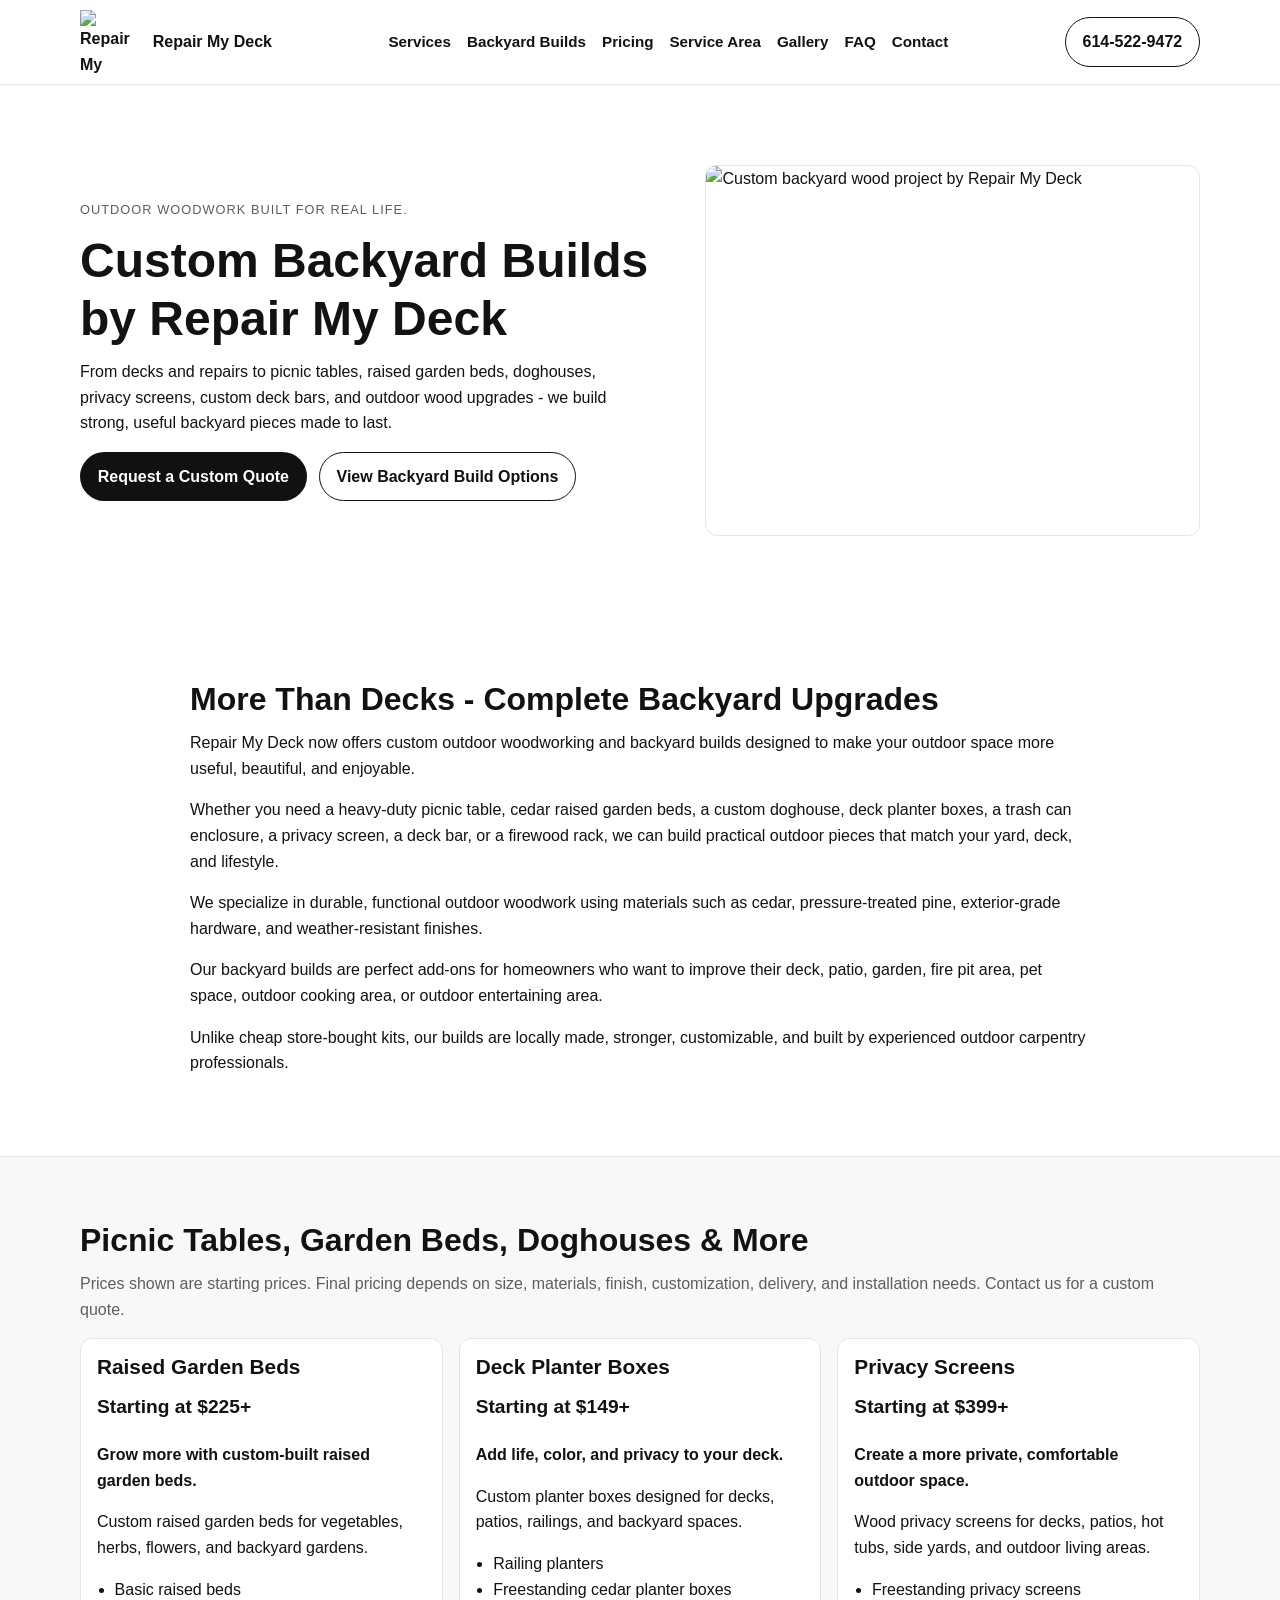
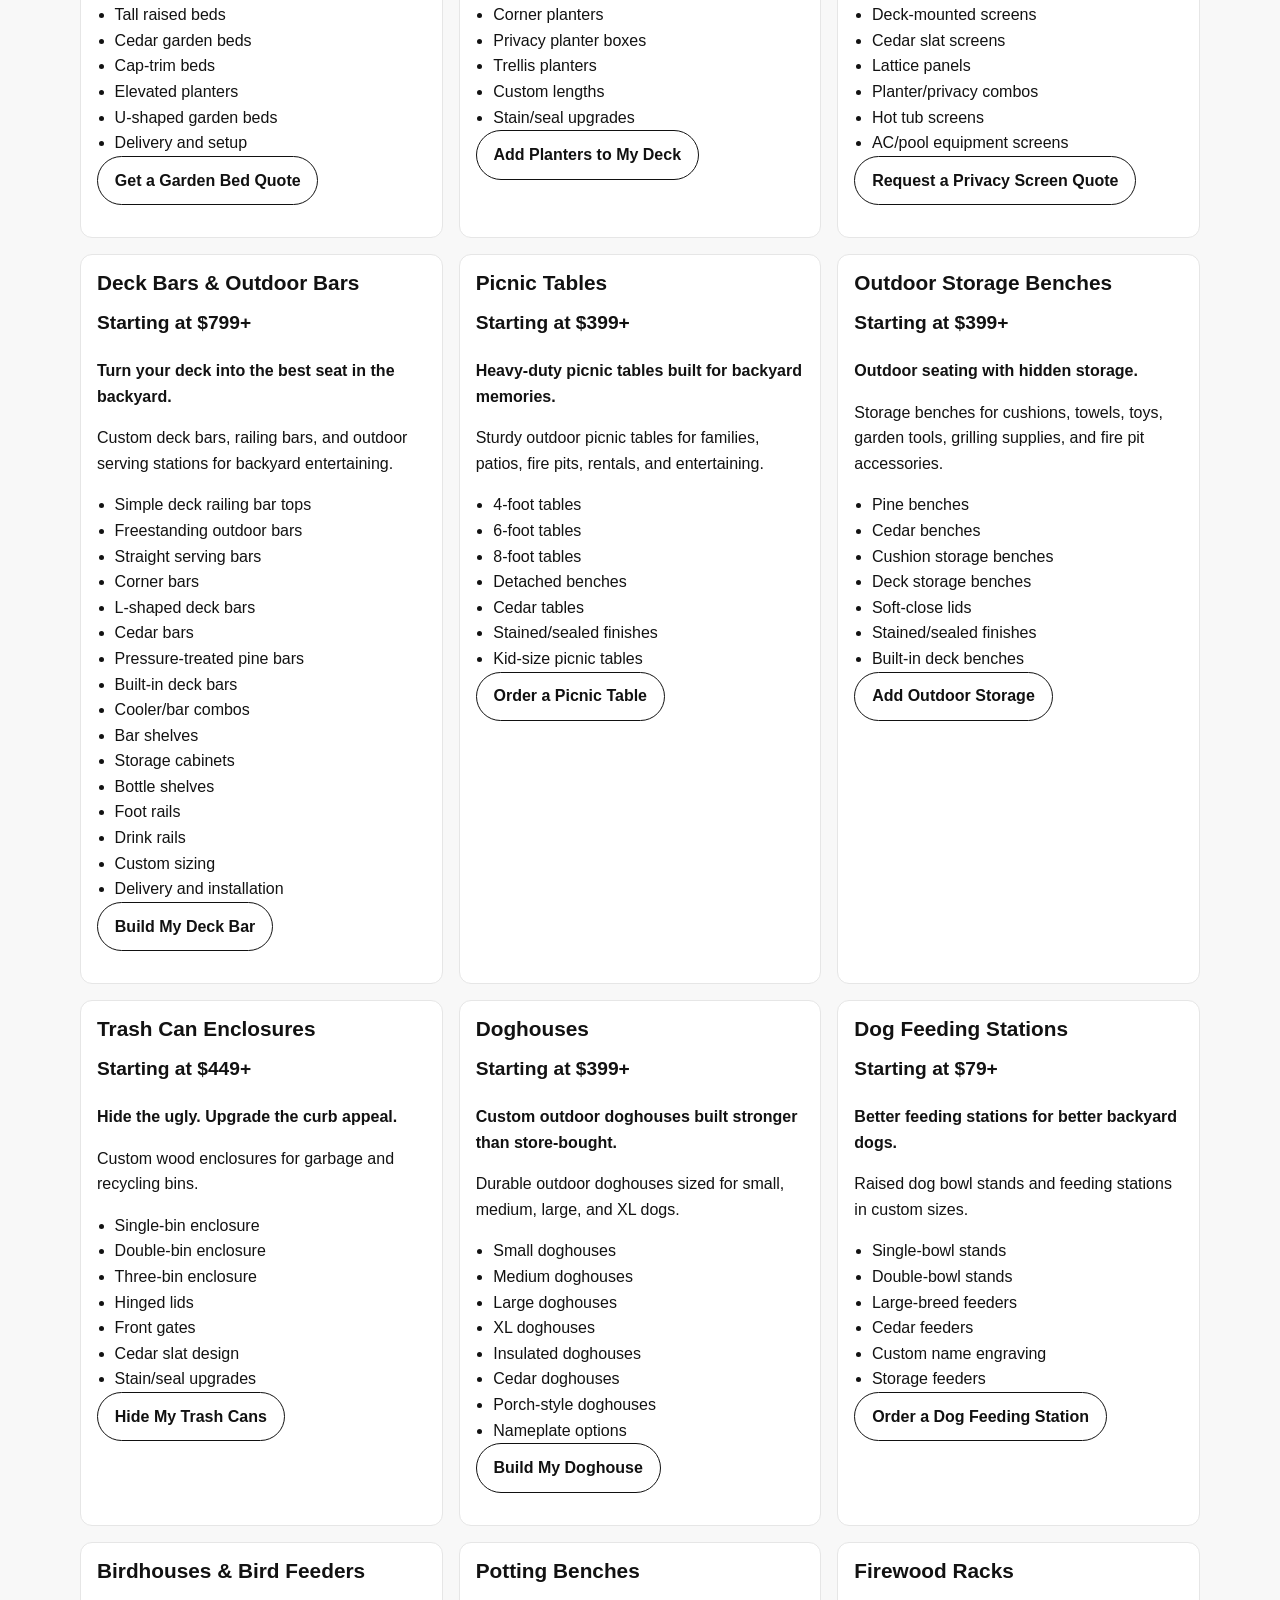
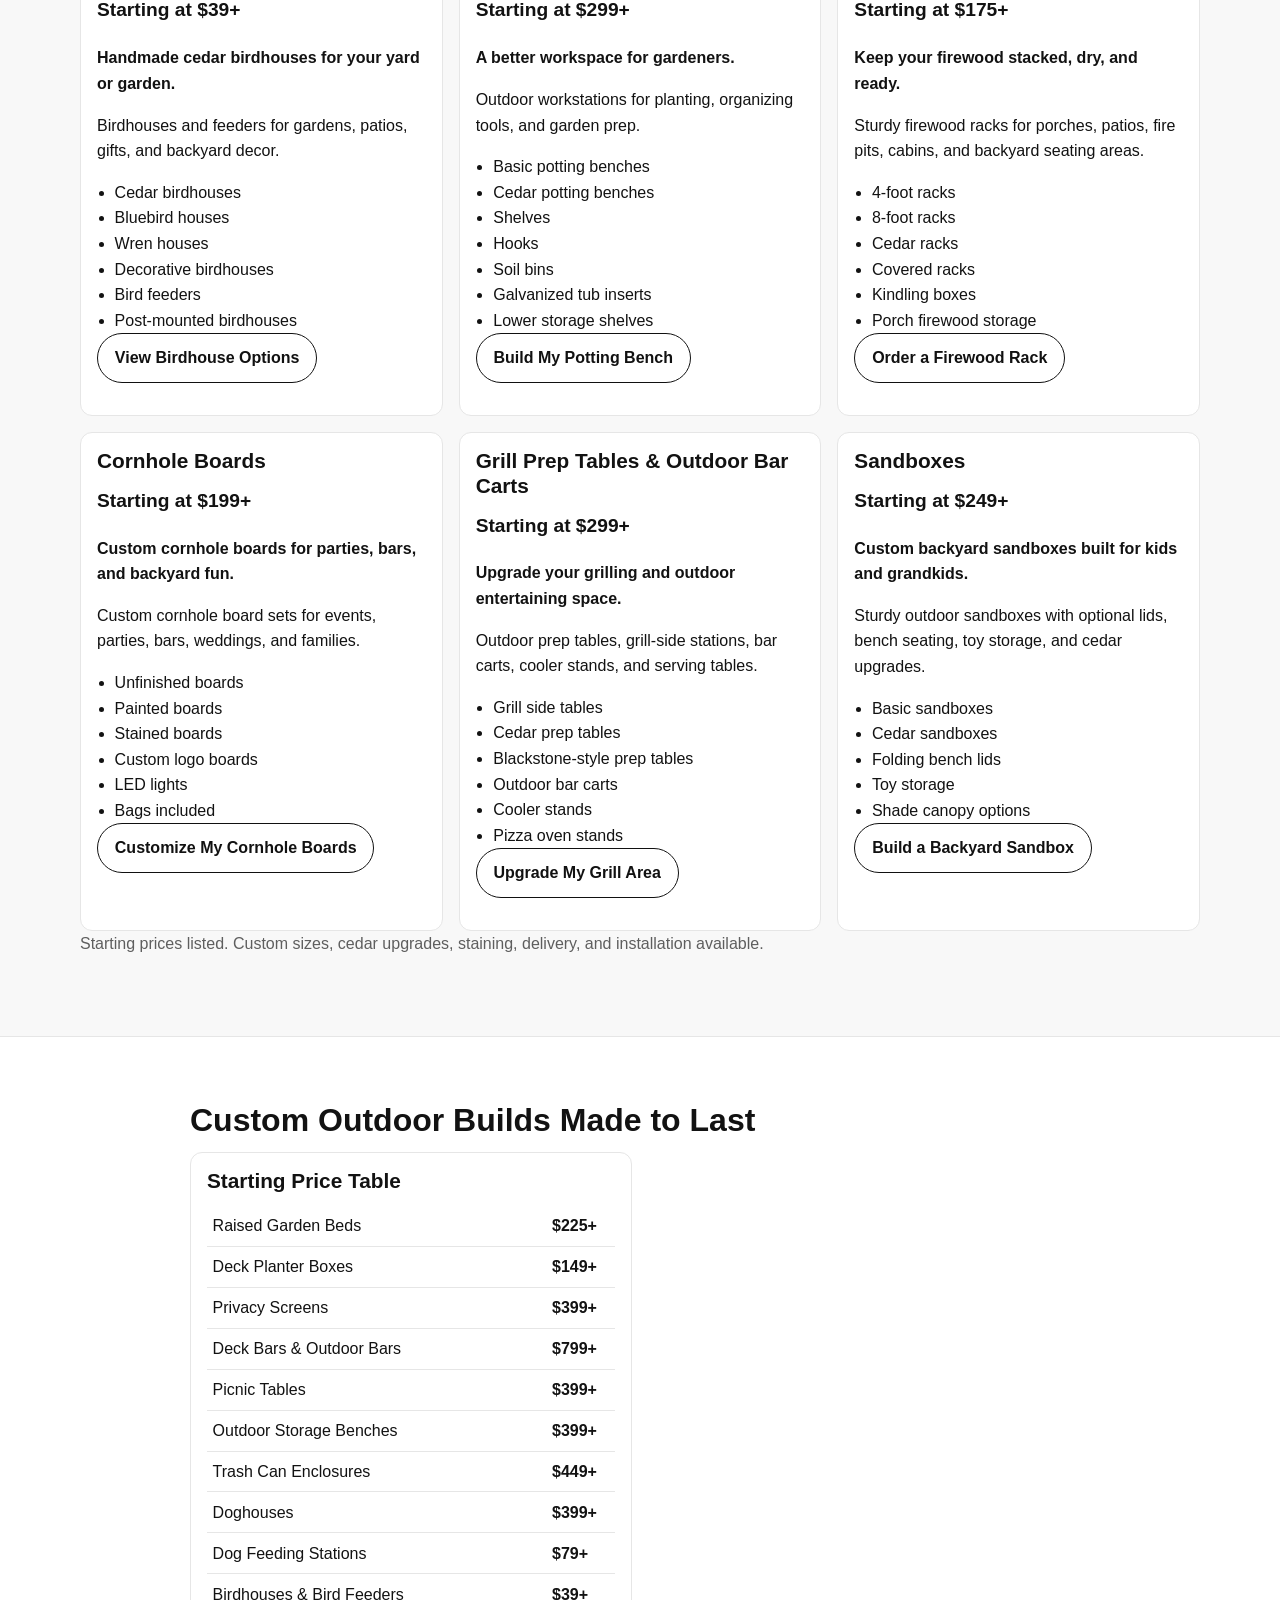
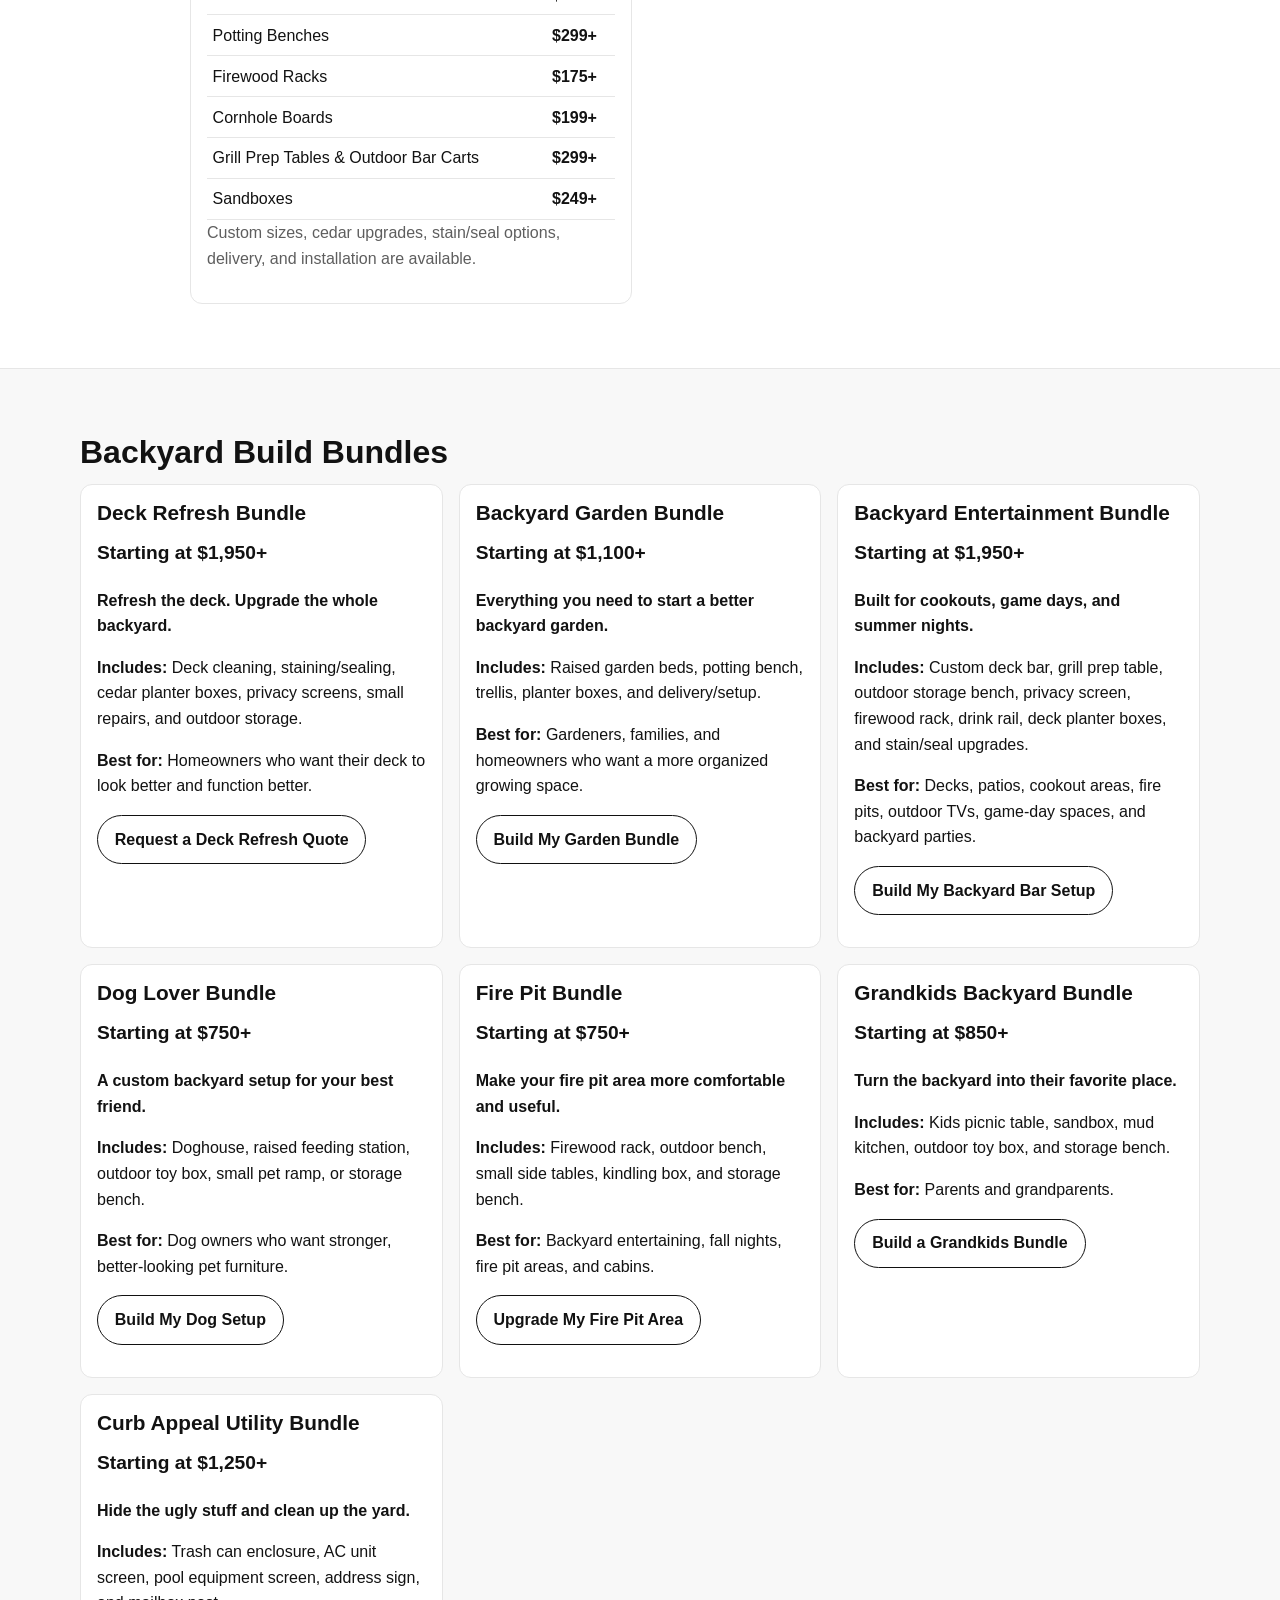
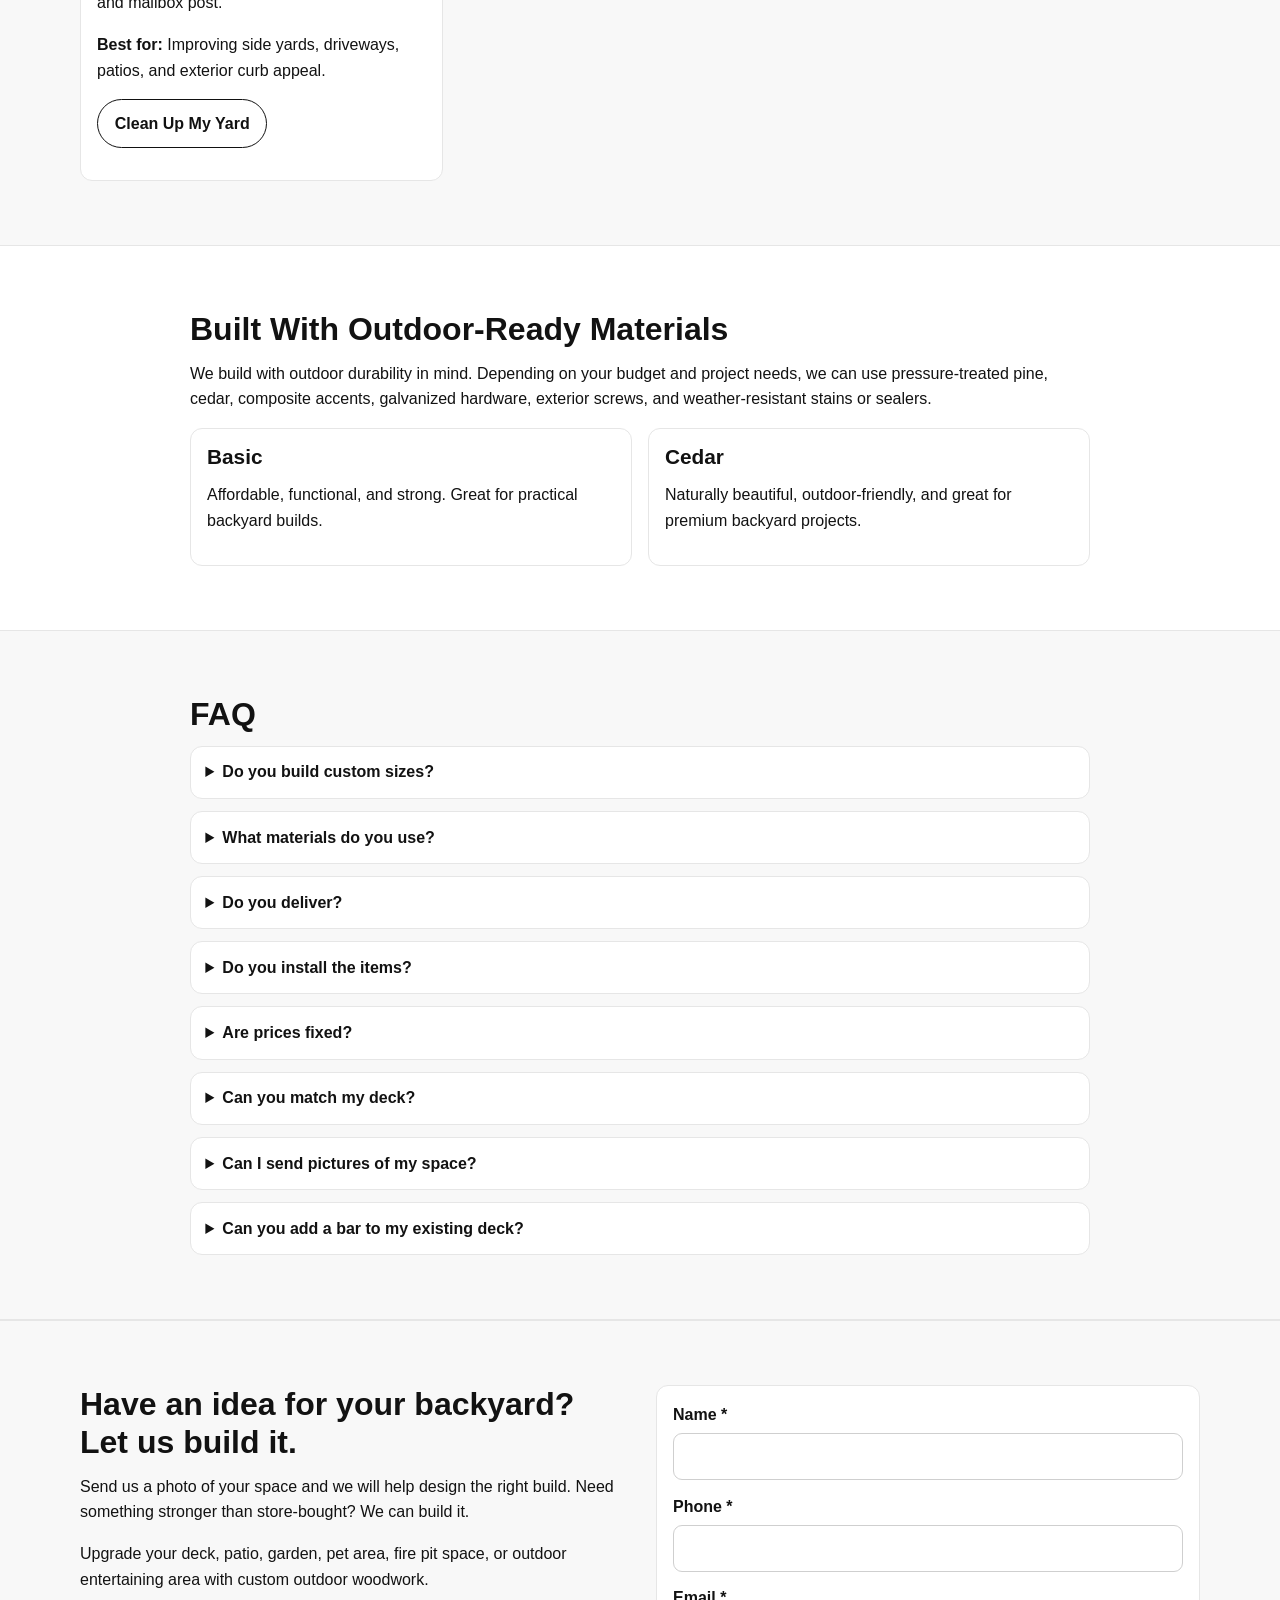
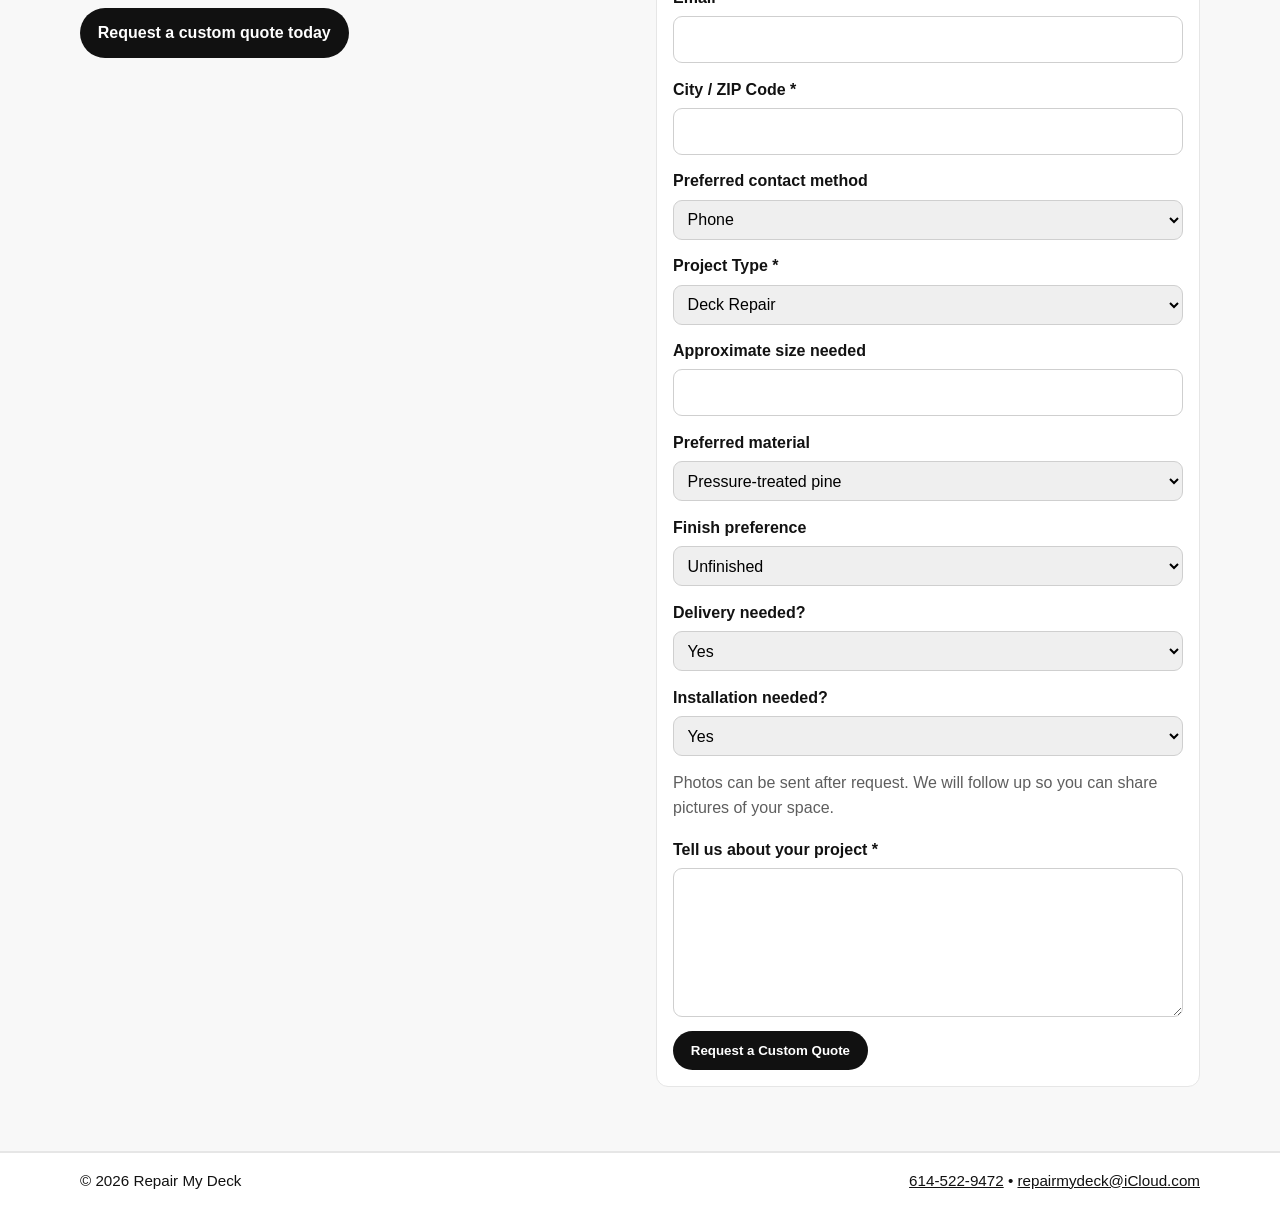
==== commit ad0306d3: "Remove new deck build messaging and custom premium tier" ====
--- a/backyard-builds/index.html
+++ b/backyard-builds/index.html
@@ -69,4 +69,4 @@
 <article class="price-card"><h3>Grill Prep Tables & Outdoor Bar Carts</h3><p class="price">Starting at $299+</p><p><strong>Upgrade your grilling and outdoor entertaining space.</strong></p><p>Outdoor prep tables, grill-side stations, bar carts, cooler stands, and serving tables.</p><ul><li>Grill side tables</li><li>Cedar prep tables</li><li>Blackstone-style prep tables</li><li>Outdoor bar carts</li><li>Cooler stands</li><li>Pizza oven stands</li></ul><p><a class="btn btn-outline" href="#contact">Upgrade My Grill Area</a></p></article>
 <article class="price-card"><h3>Sandboxes</h3><p class="price">Starting at $249+</p><p><strong>Custom backyard sandboxes built for kids and grandkids.</strong></p><p>Sturdy outdoor sandboxes with optional lids, bench seating, toy storage, and cedar upgrades.</p><ul><li>Basic sandboxes</li><li>Cedar sandboxes</li><li>Folding bench lids</li><li>Toy storage</li><li>Shade canopy options</li></ul><p><a class="btn btn-outline" href="#contact">Build a Backyard Sandbox</a></p></article>
 </div><p class="pricing-note">Starting prices listed. Custom sizes, cedar upgrades, staining, delivery, and installation available.</p></div></section>
-<section class="section"><div class="container narrow"><h2>Custom Outdoor Builds Made to Last</h2><div class="price-cards"><article class="price-card"><h3>Starting Price Table</h3><table class="price-table"><tbody><tr><td>Raised Garden Beds</td><td><strong>$225+</strong></td></tr><tr><td>Deck Planter Boxes</td><td><strong>$149+</strong></td></tr><tr><td>Privacy Screens</td><td><strong>$399+</strong></td></tr><tr><td>Deck Bars & Outdoor Bars</td><td><strong>$799+</strong></td></tr><tr><td>Picnic Tables</td><td><strong>$399+</strong></td></tr><tr><td>Outdoor Storage Benches</td><td><strong>$399+</strong></td></tr><tr><td>Trash Can Enclosures</td><td><strong>$449+</strong></td></tr><tr><td>Doghouses</td><td><strong>$399+</strong></td></tr><tr><td>Dog Feeding Stations</td><td><strong>$79+</strong></td></tr><tr><td>Birdhouses & Bird Feeders</td><td><strong>$39+</strong></td></tr><tr><td>Potting Benches</td><td><strong>$299+</strong></td></tr><tr><td>Firewood Racks</td><td><strong>$175+</strong></td></tr><tr><td>Cornhole Boards</td><td><strong>$199+</strong></td></tr><tr><td>Grill Prep Tables & Outdoor Bar Carts</td><td><strong>$299+</strong></td></tr><tr><td>Sandboxes</td><td><strong>$249+</strong></td></tr></tbody></table><p class="pricing-note">Custom sizes, cedar upgrades, stain/seal options, delivery, and installation are available.</p></article></div></div></section><section class="section muted"><div class="container"><h2>Backyard Build Bundles</h2><div class="service-grid service-grid-backyard"><article class='price-card'><h3>Deck Refresh Bundle</h3><p class='price'>Starting at $1,950+</p><p><strong>Refresh the deck. Upgrade the whole backyard.</strong></p><p><strong>Includes:</strong> Deck cleaning, staining/sealing, cedar planter boxes, privacy screens, small repairs, and outdoor storage.</p><p><strong>Best for:</strong> Homeowners who want their deck to look better and function better.</p><p><a class='btn btn-outline' href='#contact'>Request a Deck Refresh Quote</a></p></article><article class='price-card'><h3>Backyard Garden Bundle</h3><p class='price'>Starting at $1,100+</p><p><strong>Everything you need to start a better backyard garden.</strong></p><p><strong>Includes:</strong> Raised garden beds, potting bench, trellis, planter boxes, and delivery/setup.</p><p><strong>Best for:</strong> Gardeners, families, and homeowners who want a more organized growing space.</p><p><a class='btn btn-outline' href='#contact'>Build My Garden Bundle</a></p></article><article class='price-card'><h3>Backyard Entertainment Bundle</h3><p class='price'>Starting at $1,950+</p><p><strong>Built for cookouts, game days, and summer nights.</strong></p><p><strong>Includes:</strong> Custom deck bar, grill prep table, outdoor storage bench, privacy screen, firewood rack, drink rail, deck planter boxes, and stain/seal upgrades.</p><p><strong>Best for:</strong> Decks, patios, cookout areas, fire pits, outdoor TVs, game-day spaces, and backyard parties.</p><p><a class='btn btn-outline' href='#contact'>Build My Backyard Bar Setup</a></p></article><article class='price-card'><h3>Dog Lover Bundle</h3><p class='price'>Starting at $750+</p><p><strong>A custom backyard setup for your best friend.</strong></p><p><strong>Includes:</strong> Doghouse, raised feeding station, outdoor toy box, small pet ramp, or storage bench.</p><p><strong>Best for:</strong> Dog owners who want stronger, better-looking pet furniture.</p><p><a class='btn btn-outline' href='#contact'>Build My Dog Setup</a></p></article><article class='price-card'><h3>Fire Pit Bundle</h3><p class='price'>Starting at $750+</p><p><strong>Make your fire pit area more comfortable and useful.</strong></p><p><strong>Includes:</strong> Firewood rack, outdoor bench, small side tables, kindling box, and storage bench.</p><p><strong>Best for:</strong> Backyard entertaining, fall nights, fire pit areas, and cabins.</p><p><a class='btn btn-outline' href='#contact'>Upgrade My Fire Pit Area</a></p></article><article class='price-card'><h3>Grandkids Backyard Bundle</h3><p class='price'>Starting at $850+</p><p><strong>Turn the backyard into their favorite place.</strong></p><p><strong>Includes:</strong> Kids picnic table, sandbox, mud kitchen, outdoor toy box, and storage bench.</p><p><strong>Best for:</strong> Parents and grandparents.</p><p><a class='btn btn-outline' href='#contact'>Build a Grandkids Bundle</a></p></article><article class='price-card'><h3>Curb Appeal Utility Bundle</h3><p class='price'>Starting at $1,250+</p><p><strong>Hide the ugly stuff and clean up the yard.</strong></p><p><strong>Includes:</strong> Trash can enclosure, AC unit screen, pool equipment screen, address sign, and mailbox post.</p><p><strong>Best for:</strong> Improving side yards, driveways, patios, and exterior curb appeal.</p><p><a class='btn btn-outline' href='#contact'>Clean Up My Yard</a></p></article></div></div></section><section class='section'><div class='container narrow'><h2>Built With Outdoor-Ready Materials</h2><p>We build with outdoor durability in mind. Depending on your budget and project needs, we can use pressure-treated pine, cedar, composite accents, galvanized hardware, exterior screws, and weather-resistant stains or sealers.</p><div class='price-cards'><article class='price-card'><h3>Basic</h3><p>Affordable, functional, and strong. Great for practical backyard builds.</p></article><article class='price-card'><h3>Cedar</h3><p>Naturally beautiful, outdoor-friendly, and great for premium backyard projects.</p></article><article class='price-card'><h3>Custom Premium</h3><p>Built to match your space with upgraded trim, stain, sealant, engraving, special sizing, delivery, and installation.</p></article></div></div></section><section class='section muted' id='faq'><div class='container narrow'><h2>FAQ</h2><div class='faq-list'><details><summary>Do you build custom sizes?</summary><p>Yes. Most backyard builds can be customized by size, material, finish, and layout.</p></details><details><summary>What materials do you use?</summary><p>We commonly use pressure-treated pine, cedar, exterior-grade screws, galvanized hardware, and outdoor-rated stains or sealers.</p></details><details><summary>Do you deliver?</summary><p>Yes. Delivery may be available depending on your location and the size of the project.</p></details><details><summary>Do you install the items?</summary><p>Yes. Some items can be delivered and placed, while others can be installed or mounted depending on the project.</p></details><details><summary>Are prices fixed?</summary><p>Prices shown are starting prices. Final pricing depends on size, materials, finish, customization, delivery, and installation.</p></details><details><summary>Can you match my deck?</summary><p>Yes. Many items can be built to complement your existing deck, railing, stain color, or backyard style.</p></details><details><summary>Can I send pictures of my space?</summary><p>Yes. Sending photos helps us recommend the right size, layout, and design.</p></details><details><summary>Can you add a bar to my existing deck?</summary><p>Yes. We can quote simple railing bars, freestanding outdoor bars, or more custom deck-mounted and built-in bar options depending on the structure and available space.</p></details></div></div></section><section class='section muted' id='contact'><div class='container contact-layout'><div><h2>Have an idea for your backyard? Let us build it.</h2><p>Send us a photo of your space and we will help design the right build. Need something stronger than store-bought? We can build it.</p><p>Upgrade your deck, patio, garden, pet area, fire pit space, or outdoor entertaining area with custom outdoor woodwork.</p><a class='btn btn-solid' href='#quote-form'>Request a custom quote today</a></div><form id='quote-form' class='contact-form' action='https://formsubmit.co/repairmydeck@iCloud.com' method='post'><input type='hidden' name='_subject' value='Backyard Builds Quote Request - Repair My Deck' /><div class='form-row'><label for='name'>Name *</label><input id='name' name='name' required /></div><div class='form-row'><label for='phone'>Phone *</label><input id='phone' name='phone' required /></div><div class='form-row'><label for='email'>Email *</label><input id='email' name='email' type='email' required /></div><div class='form-row'><label for='city'>City / ZIP Code *</label><input id='city' name='city' required /></div><div class='form-row'><label for='preferredContact'>Preferred contact method</label><select id='preferredContact' name='preferredContact'><option>Phone</option><option>Email</option><option>Text</option><option>No preference</option></select></div><div class='form-row'><label for='projectType'>Project Type *</label><select id='projectType' name='projectType' required><option>Deck Repair</option><option>New Deck Construction</option><option>Deck Rebuild</option><option>Raised Garden Beds</option><option>Deck Planter Boxes</option><option>Privacy Screens</option><option>Deck Bars & Outdoor Bars</option><option>Picnic Tables</option><option>Outdoor Storage Benches</option><option>Trash Can Enclosures</option><option>Doghouses</option><option>Dog Feeding Stations</option><option>Birdhouses & Bird Feeders</option><option>Potting Benches</option><option>Firewood Racks</option><option>Cornhole Boards</option><option>Grill Prep Tables & Outdoor Bar Carts</option><option>Sandboxes</option><option>Backyard Bundle</option><option>Other Custom Outdoor Build</option><option>Not Sure Yet</option></select></div><div class='form-row'><label for='sizeNeeded'>Approximate size needed</label><input id='sizeNeeded' name='sizeNeeded' /></div><div class='form-row'><label for='preferredMaterial'>Preferred material</label><select id='preferredMaterial' name='preferredMaterial'><option>Pressure-treated pine</option><option>Cedar</option><option>Not sure</option></select></div><div class='form-row'><label for='finishPreference'>Finish preference</label><select id='finishPreference' name='finishPreference'><option>Unfinished</option><option>Stained</option><option>Sealed</option><option>Painted</option><option>Not sure</option></select></div><div class='form-row'><label for='deliveryNeeded'>Delivery needed?</label><select id='deliveryNeeded' name='deliveryNeeded'><option>Yes</option><option>No</option><option>Not sure</option></select></div><div class='form-row'><label for='installationNeeded'>Installation needed?</label><select id='installationNeeded' name='installationNeeded'><option>Yes</option><option>No</option><option>Not sure</option></select></div><p class='pricing-note'>Photos can be sent after request. We will follow up so you can share pictures of your space.</p><div class='form-row'><label for='message'>Tell us about your project *</label><textarea id='message' name='message' rows='5' required></textarea></div><button class='btn btn-solid' type='submit'>Request a Custom Quote</button></form></div></section></main><footer class='site-footer'><div class='container footer-inner'><p>© <span id='year'></span> Repair My Deck</p><p><a href='tel:+16145229472'>614-522-9472</a> • <a href='mailto:repairmydeck@iCloud.com'>repairmydeck@iCloud.com</a></p></div></footer><script src='../script.js'></script></body></html>+<section class="section"><div class="container narrow"><h2>Custom Outdoor Builds Made to Last</h2><div class="price-cards"><article class="price-card"><h3>Starting Price Table</h3><table class="price-table"><tbody><tr><td>Raised Garden Beds</td><td><strong>$225+</strong></td></tr><tr><td>Deck Planter Boxes</td><td><strong>$149+</strong></td></tr><tr><td>Privacy Screens</td><td><strong>$399+</strong></td></tr><tr><td>Deck Bars & Outdoor Bars</td><td><strong>$799+</strong></td></tr><tr><td>Picnic Tables</td><td><strong>$399+</strong></td></tr><tr><td>Outdoor Storage Benches</td><td><strong>$399+</strong></td></tr><tr><td>Trash Can Enclosures</td><td><strong>$449+</strong></td></tr><tr><td>Doghouses</td><td><strong>$399+</strong></td></tr><tr><td>Dog Feeding Stations</td><td><strong>$79+</strong></td></tr><tr><td>Birdhouses & Bird Feeders</td><td><strong>$39+</strong></td></tr><tr><td>Potting Benches</td><td><strong>$299+</strong></td></tr><tr><td>Firewood Racks</td><td><strong>$175+</strong></td></tr><tr><td>Cornhole Boards</td><td><strong>$199+</strong></td></tr><tr><td>Grill Prep Tables & Outdoor Bar Carts</td><td><strong>$299+</strong></td></tr><tr><td>Sandboxes</td><td><strong>$249+</strong></td></tr></tbody></table><p class="pricing-note">Custom sizes, cedar upgrades, stain/seal options, delivery, and installation are available.</p></article></div></div></section><section class="section muted"><div class="container"><h2>Backyard Build Bundles</h2><div class="service-grid service-grid-backyard"><article class='price-card'><h3>Deck Refresh Bundle</h3><p class='price'>Starting at $1,950+</p><p><strong>Refresh the deck. Upgrade the whole backyard.</strong></p><p><strong>Includes:</strong> Deck cleaning, staining/sealing, cedar planter boxes, privacy screens, small repairs, and outdoor storage.</p><p><strong>Best for:</strong> Homeowners who want their deck to look better and function better.</p><p><a class='btn btn-outline' href='#contact'>Request a Deck Refresh Quote</a></p></article><article class='price-card'><h3>Backyard Garden Bundle</h3><p class='price'>Starting at $1,100+</p><p><strong>Everything you need to start a better backyard garden.</strong></p><p><strong>Includes:</strong> Raised garden beds, potting bench, trellis, planter boxes, and delivery/setup.</p><p><strong>Best for:</strong> Gardeners, families, and homeowners who want a more organized growing space.</p><p><a class='btn btn-outline' href='#contact'>Build My Garden Bundle</a></p></article><article class='price-card'><h3>Backyard Entertainment Bundle</h3><p class='price'>Starting at $1,950+</p><p><strong>Built for cookouts, game days, and summer nights.</strong></p><p><strong>Includes:</strong> Custom deck bar, grill prep table, outdoor storage bench, privacy screen, firewood rack, drink rail, deck planter boxes, and stain/seal upgrades.</p><p><strong>Best for:</strong> Decks, patios, cookout areas, fire pits, outdoor TVs, game-day spaces, and backyard parties.</p><p><a class='btn btn-outline' href='#contact'>Build My Backyard Bar Setup</a></p></article><article class='price-card'><h3>Dog Lover Bundle</h3><p class='price'>Starting at $750+</p><p><strong>A custom backyard setup for your best friend.</strong></p><p><strong>Includes:</strong> Doghouse, raised feeding station, outdoor toy box, small pet ramp, or storage bench.</p><p><strong>Best for:</strong> Dog owners who want stronger, better-looking pet furniture.</p><p><a class='btn btn-outline' href='#contact'>Build My Dog Setup</a></p></article><article class='price-card'><h3>Fire Pit Bundle</h3><p class='price'>Starting at $750+</p><p><strong>Make your fire pit area more comfortable and useful.</strong></p><p><strong>Includes:</strong> Firewood rack, outdoor bench, small side tables, kindling box, and storage bench.</p><p><strong>Best for:</strong> Backyard entertaining, fall nights, fire pit areas, and cabins.</p><p><a class='btn btn-outline' href='#contact'>Upgrade My Fire Pit Area</a></p></article><article class='price-card'><h3>Grandkids Backyard Bundle</h3><p class='price'>Starting at $850+</p><p><strong>Turn the backyard into their favorite place.</strong></p><p><strong>Includes:</strong> Kids picnic table, sandbox, mud kitchen, outdoor toy box, and storage bench.</p><p><strong>Best for:</strong> Parents and grandparents.</p><p><a class='btn btn-outline' href='#contact'>Build a Grandkids Bundle</a></p></article><article class='price-card'><h3>Curb Appeal Utility Bundle</h3><p class='price'>Starting at $1,250+</p><p><strong>Hide the ugly stuff and clean up the yard.</strong></p><p><strong>Includes:</strong> Trash can enclosure, AC unit screen, pool equipment screen, address sign, and mailbox post.</p><p><strong>Best for:</strong> Improving side yards, driveways, patios, and exterior curb appeal.</p><p><a class='btn btn-outline' href='#contact'>Clean Up My Yard</a></p></article></div></div></section><section class='section'><div class='container narrow'><h2>Built With Outdoor-Ready Materials</h2><p>We build with outdoor durability in mind. Depending on your budget and project needs, we can use pressure-treated pine, cedar, composite accents, galvanized hardware, exterior screws, and weather-resistant stains or sealers.</p><div class='price-cards'><article class='price-card'><h3>Basic</h3><p>Affordable, functional, and strong. Great for practical backyard builds.</p></article><article class='price-card'><h3>Cedar</h3><p>Naturally beautiful, outdoor-friendly, and great for premium backyard projects.</p></article></div></div></section><section class='section muted' id='faq'><div class='container narrow'><h2>FAQ</h2><div class='faq-list'><details><summary>Do you build custom sizes?</summary><p>Yes. Most backyard builds can be customized by size, material, finish, and layout.</p></details><details><summary>What materials do you use?</summary><p>We commonly use pressure-treated pine, cedar, exterior-grade screws, galvanized hardware, and outdoor-rated stains or sealers.</p></details><details><summary>Do you deliver?</summary><p>Yes. Delivery may be available depending on your location and the size of the project.</p></details><details><summary>Do you install the items?</summary><p>Yes. Some items can be delivered and placed, while others can be installed or mounted depending on the project.</p></details><details><summary>Are prices fixed?</summary><p>Prices shown are starting prices. Final pricing depends on size, materials, finish, customization, delivery, and installation.</p></details><details><summary>Can you match my deck?</summary><p>Yes. Many items can be built to complement your existing deck, railing, stain color, or backyard style.</p></details><details><summary>Can I send pictures of my space?</summary><p>Yes. Sending photos helps us recommend the right size, layout, and design.</p></details><details><summary>Can you add a bar to my existing deck?</summary><p>Yes. We can quote simple railing bars, freestanding outdoor bars, or more custom deck-mounted and built-in bar options depending on the structure and available space.</p></details></div></div></section><section class='section muted' id='contact'><div class='container contact-layout'><div><h2>Have an idea for your backyard? Let us build it.</h2><p>Send us a photo of your space and we will help design the right build. Need something stronger than store-bought? We can build it.</p><p>Upgrade your deck, patio, garden, pet area, fire pit space, or outdoor entertaining area with custom outdoor woodwork.</p><a class='btn btn-solid' href='#quote-form'>Request a custom quote today</a></div><form id='quote-form' class='contact-form' action='https://formsubmit.co/repairmydeck@iCloud.com' method='post'><input type='hidden' name='_subject' value='Backyard Builds Quote Request - Repair My Deck' /><div class='form-row'><label for='name'>Name *</label><input id='name' name='name' required /></div><div class='form-row'><label for='phone'>Phone *</label><input id='phone' name='phone' required /></div><div class='form-row'><label for='email'>Email *</label><input id='email' name='email' type='email' required /></div><div class='form-row'><label for='city'>City / ZIP Code *</label><input id='city' name='city' required /></div><div class='form-row'><label for='preferredContact'>Preferred contact method</label><select id='preferredContact' name='preferredContact'><option>Phone</option><option>Email</option><option>Text</option><option>No preference</option></select></div><div class='form-row'><label for='projectType'>Project Type *</label><select id='projectType' name='projectType' required><option>Deck Repair</option><option>Deck Rebuild</option><option>Raised Garden Beds</option><option>Deck Planter Boxes</option><option>Privacy Screens</option><option>Deck Bars & Outdoor Bars</option><option>Picnic Tables</option><option>Outdoor Storage Benches</option><option>Trash Can Enclosures</option><option>Doghouses</option><option>Dog Feeding Stations</option><option>Birdhouses & Bird Feeders</option><option>Potting Benches</option><option>Firewood Racks</option><option>Cornhole Boards</option><option>Grill Prep Tables & Outdoor Bar Carts</option><option>Sandboxes</option><option>Backyard Bundle</option><option>Other Custom Outdoor Build</option><option>Not Sure Yet</option></select></div><div class='form-row'><label for='sizeNeeded'>Approximate size needed</label><input id='sizeNeeded' name='sizeNeeded' /></div><div class='form-row'><label for='preferredMaterial'>Preferred material</label><select id='preferredMaterial' name='preferredMaterial'><option>Pressure-treated pine</option><option>Cedar</option><option>Not sure</option></select></div><div class='form-row'><label for='finishPreference'>Finish preference</label><select id='finishPreference' name='finishPreference'><option>Unfinished</option><option>Stained</option><option>Sealed</option><option>Painted</option><option>Not sure</option></select></div><div class='form-row'><label for='deliveryNeeded'>Delivery needed?</label><select id='deliveryNeeded' name='deliveryNeeded'><option>Yes</option><option>No</option><option>Not sure</option></select></div><div class='form-row'><label for='installationNeeded'>Installation needed?</label><select id='installationNeeded' name='installationNeeded'><option>Yes</option><option>No</option><option>Not sure</option></select></div><p class='pricing-note'>Photos can be sent after request. We will follow up so you can share pictures of your space.</p><div class='form-row'><label for='message'>Tell us about your project *</label><textarea id='message' name='message' rows='5' required></textarea></div><button class='btn btn-solid' type='submit'>Request a Custom Quote</button></form></div></section></main><footer class='site-footer'><div class='container footer-inner'><p>© <span id='year'></span> Repair My Deck</p><p><a href='tel:+16145229472'>614-522-9472</a> • <a href='mailto:repairmydeck@iCloud.com'>repairmydeck@iCloud.com</a></p></div></footer><script src='../script.js'></script></body></html>
